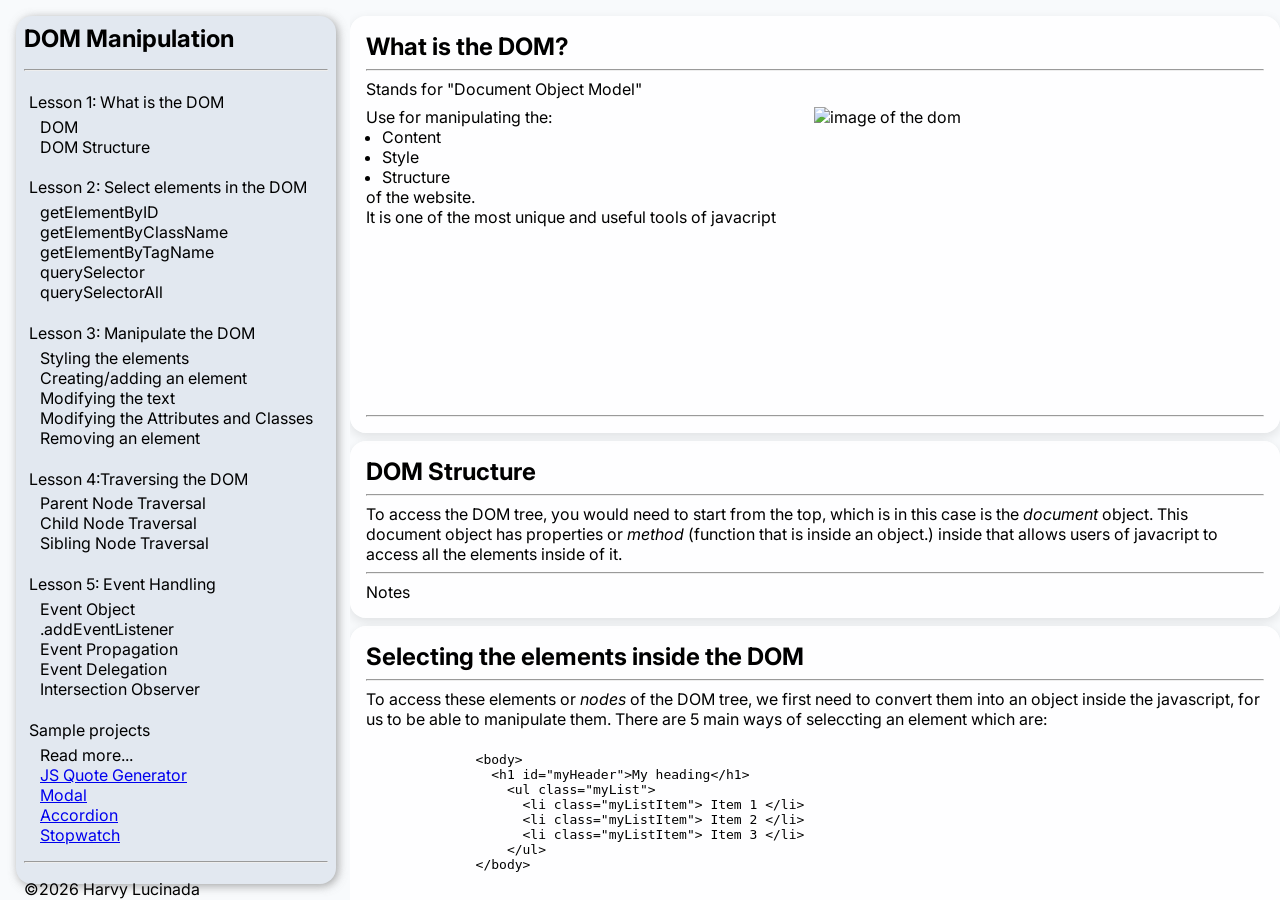
==== index.html @ b40b4c46 "Add initial files for my first live website Added: DOM-manipulation website Accordion Modal Quot" ====
<!doctype html>
<html lang="en">
  <head>
    <meta charset="UTF-8" />
    <meta name="viewport" content="width=device-width, initial-scale=1.0" />
    <title>DOM Manipulation</title>
    <link rel="stylesheet" href="/style.css" />
    <link
      href="https://fonts.googleapis.com/css?family=Inter:100,200,300,regular,500,600,700,800,900,100italic,200italic,300italic,italic,500italic,600italic,700italic,800italic,900italic"
      rel="stylesheet"
    />
    <link
      href="https://fonts.googleapis.com/css?family=JetBrains+Mono:100,200,300,regular,500,600,700,800,100italic,200italic,300italic,italic,500italic,600italic,700italic,800italic"
      rel="stylesheet"
    />
    <link href="https://cdn.jsdelivr.net/npm/prismjs/themes/prism-tomorrow.css" rel="stylesheet" />
  
  </head>
  <body>
    <script src="script.js" defer></script>
    <script src="https://cdn.jsdelivr.net/npm/prismjs/prism.js" defer></script>
    <nav>
      <header><h1 class="js-h1">DOM Manipulation</h1></header>
      <hr />
      <ol id="lesson-list">
        <li>
          <span id="what-is-a-dom">Lesson 1: What is the DOM</span>
          <ul>
            <li id="dom">DOM</li>
            <li id="dom-structure">DOM Structure</li>
          </ul>
        </li>
        <li >
          <span id="selecting-elements">Lesson 2: Select elements in the DOM</span>
          <ul>
            <li id="byID">getElementByID</li>
            <li id="byClassName">getElementByClassName</li>
            <li id="byTagName">getElementByTagName</li>
            <li id="selector">querySelector</li>
            <li id="selectorAll">querySelectorAll</li>
          </ul>
        </li>
        <li >
          <span id="dom-manipulation">Lesson 3:  Manipulate the DOM</span>
          <ul>
            <li id="styling">Styling the elements</li>
            <li id="creating">Creating/adding an element</li>
            <li id="textModifying">Modifying the text</li>
            <li id="attributeModifying">Modifying the Attributes and Classes</li>
            <li id="removing">Removing an element</li>
          </ul>
        </li>
        <li>
          <span id="dom-traversing">Lesson 4:Traversing the DOM</span>
          <ul>
            <li id="parentTraversal">Parent Node Traversal</li>
            <li id="childTraversal">Child Node Traversal</li>
            <li id="siblingTraversal">Sibling Node Traversal</li>
          </ul>
        </li>
        <li >
          <span id="event-handling">Lesson 5: Event Handling</span>
          <ul id="event-handling-list">
            <li id="event-object">Event Object</li>
            <li id="addEventListener">.addEventListener</li>
            <li id="event-propagation">Event Propagation</li>
            <li id="event-delegation">Event Delegation</li>
           <li id="intersectionObserver">Intersection Observer</li>
          </ul>
        </li>
        <li>
          <span id="sample-projects">Sample projects</span>
          <ul>
            <li id="read-more">Read more...</li>
            <li><a href="./js-quote-generator/index.html"  target="_blank">JS Quote Generator</a></li>
            <li><a href="./modal/index.html"  target="_blank">Modal</a></li>
            <li><a href="./accordion/index.html"  target="_blank">Accordion</a></li>
            <li><a href="./stopwatch/index.html"  target="_blank">Stopwatch</a></li>
          </ul>
        </li>
      </ol>
      <hr />
      <footer>&copy;<span id="js-footer-span"></span> Harvy Lucinada</footer>
    </nav>
    <main>
      <!-- Lesson 1 -->
      <div class="card what-is-a-dom">
        <h2 id="dom">What is the DOM?</h2>
        <hr />
        <p>Stands for "Document Object Model"</p>
        <div id="lesson-one-div">
          <ul>
            <p>Use for manipulating the:</p>
            <li>Content</li>
            <li>Style</li>
            <li>Structure</li>
            <p>of the website.</p>
            <p>It is one of the most unique and useful tools of javacript</p>
          </ul>
          <img
            src="https://miro.medium.com/v2/resize:fit:700/1*GG1eBrCQ7eoVfI8fl-tIxQ.png"
            alt="image of the dom"
          />
        </div>
        <hr />
      </div>
      <div class="card dom-structure">
        <h2>DOM Structure</h2>
        <hr />
        <p>
          To access the DOM tree, you would need to start from the top, which is
          in this case is the <em>document</em> object. This document object has
          properties or <em>method</em> (function that is inside an object.) inside that allows users of javacript to access all the
          elements inside of it.
        </p>
        <hr />
        <p>Notes</p>
      </div>
      <!-- Lesson 2 -->
      <div class="card selecting-elements">
        <h2>Selecting the elements inside the DOM</h2>
        <hr />
        <p>
          To access these elements or <em>nodes</em> of the DOM tree, we first
          need to convert them into an object inside the javascript, for us to
          be able to manipulate them. There are 5 main ways of seleccting an
          element which are:
        </p>
        <div id="code-block">
          <div class="code-block-one">
            <pre>
              <code class="language-javascript">
              &lt;body&gt;
                &lt;h1 id="myHeader"&gt;My heading&lt;/h1&gt;
                  &lt;ul class="myList"&gt;              
                    &lt;li class="myListItem"&gt; Item 1 &lt;/li&gt;
                    &lt;li class="myListItem"&gt; Item 2 &lt;/li&gt;
                    &lt;li class="myListItem"&gt; Item 3 &lt;/li&gt;
                  &lt;/ul&gt;
              &lt;/body&gt;
              </code>
            </pre>
          </div>
          <div class="code-block-two"></div>
        </div>
        <hr />
       
      </div>
      <!-- getElementById -->
      <div class="card byID">
        <p>GetElementByID()</p>
        <p>
          - This method uses the unique <em>Id</em> of an element in order to
          select. The way we use it is by declaring a variable and assigning
          the element into it so that we can manipulate it later. We first
          start with the <em>document</em> object then we traverse to the
          specific widget we want to get.
        </p>
        <pre>
          <code class="language-javascript">
            const elementWithAnId = document.getElementById('myHeader');
          </code>
        </pre>
        <hr />
        
      </div>
      <!-- getElementByClassName -->
       <div class="card byClassName">
        <p>GetElementByClassName()</p>
        <p>
          - This method uses the <em>class</em> of an element in order to
          select. The way we use it is similar to how we use the
          <em>.getElementById()</em>. The only difference is that since this
          class is not unique compared to an Id, when we use this, this can
          return an array of elements containing that class. It is sorted by
          the order they appear in the HTML file.
        </p>
        <pre>
          <code class="language-javascript">
            const elementWithAClass = document.getElementByClassName('myList');
            const listItems = document.getElementByClassName('myListItem')

            //if you console log both:
            console.log(elementWithAClass); //Will return the HTML
            console.log(listItems); //Will return an array of html element.

          </code
          >
        </pre>
       </div>
      <!-- getElementByTagName -->
      <div class="card byTagName">
          <p>GetElementByTagName()</p>
          <p>
          - This method uses the <em>Tag</em> itself of an element in order to
          select. The way we use it is similar to how we use the
          <em>.getElementClassName()</em> and can also return an array-like
          list of tags selected by it sorted in the order they appear on the
          HTML
        </p>
        <pre>
          <code class="language-javascript">
            const elementWithH1Tag = document.getElementByTagName('h1');
            const elementWithULTag = document.getElementByTagName('ul');
            const elementWithLITag = document.getElementByTagName('li');
          </code
          >
        </pre>
        <hr />
      </div>       
      <!--querySelector -->
      <div class="card selector">
          <p>querySelector()</p>
        <p>
          This method lets you grab an element using the same way you target
          things in CSS.
        </p>

        <ul>
          <li># → for id</li>
          <li>. → for class</li>
          <li>tag name → for elements like li, div, etc.</li>
        </ul>

        <p>
          ⚠️ <strong>Important:</strong> It only returns
          <strong>one element</strong> — the first match it finds.
        </p>

        <p>
          👉 Example: If you select li, it will only get the first list item
          (<em>Item 1</em>), not all of them.
        </p>
        <!-- <p>
          - This method uses the <em>any</em> of the Id, className or Tag of
          an element in order to select. To distiguish what we are getting, we
          would use method of how we target an element in CSS. If it is an id,
          we would use the <em>#</em> symbol. The class would use the
          <em>.</em> and the tag would just use the tag itself. This is only
          return a single element that appears first in the the html file. An
          example would be the 'li' tag. The will only return the li element
          'Item 1'.
        </p> -->
        <pre>
          <code class="language-javascript">
            const firstLI = document.querySelector('li');
            const firstMyListItem = document.querySelector('.myListItem');
            const myh1 = document.querySelector('#myheader');
            
          </code
          >
        </pre>
      </div>
      <!-- querySelectorAll -->
      <div class="card selectorAll">
        <p>querySelectorAll()</p>
        <p>
          - This method is the same as <em>.querySelector</em> but selects all
          of the element it matches. This returns an array-like list.
        </p>
        <pre>
          <code class="language-javascript">
            const allLI = document.querySelectorAll('li');
          </code
          >
        </pre>
        <hr />
        <strong>NOTES:</strong>
        <ul>
          <li>I would suggest <em>querySelectorAll</em> or <em>querySelector</em> as this can target any element. The main flaw is that other browsers might not be able to support it. But as of writing, it is now 2026, so I guess most modern browsers can use it.
          </li>
          <li>Use the other 3 as older browsers can support it.</li>
        </ul>
      </div>
      <!-- Lesson 3 -->
      <div class="card dom-manipulation">
        <h2> Lesson 3: DOM Manipulation</h2>
        <hr />
        <div id="lesson-one-div">
          <ul>
            <p>After selecting the element, we can manipulate the content element or even the element itself. We can change the:</p>
            <li>Content</li>
            <li>Style</li>
            <li>Structure</li>
            <p>of the element itself..</p>
          </ul>
        </div>
        <hr />
      </div>
      <!-- Styling an element -->
      <div class="card styling">
        <h2 class="js-h2">Styling the element</h2>
        <hr />
        <p>
          One way to manipulate the DOM is to style its element. We need to get the element itself using the any of the 5 main methods of selecting the element and assigning it to a variable. We will be using the same sample html to be consistent.
        </p>

        <div id="code-block">
          <div class="code-block-one">
            <pre>
              <code class="language-javascript">
              &lt;body&gt;
                &lt;h1 id="myHeader"&gt;My heading&lt;/h1&gt;
                  &lt;ul class="myList"&gt;              
                    &lt;li class="myListItem"&gt; Item 1 &lt;/li&gt;
                    &lt;li class="myListItem"&gt; Item 2 &lt;/li&gt;
                    &lt;li class="myListItem"&gt; Item 3 &lt;/li&gt;
                  &lt;/ul&gt;
              &lt;/body&gt;
              </code>
            </pre>
          </div>

          <div><hr><p>
            After selecting the element, we will apply the <em>style</em> property (method) and use <strong>any</strong> css property. You can find the list <a href="https://www.w3schools.com/jsref/dom_obj_style.asp">here.</a> Take note that if it consist of two words, we will use <em>camel case</em> instead <em>kebab case</em> which is what we usually use in CSS.
          </p>
             <div class="code-block-one">
                <pre>
                  <code class="language-javascript">
                    const myHeader = document.querySelector('#myHeader');

                    myHeader.style.color = 'red'; //The text color will turn to red.
                    myHeader.style.fontSize = '2rem' //The text size will change its size into 32px. Default size of 1rem is 16px.
                  </code>
                </pre>
              </div>
          </div>

          <hr />
          <p><Strong>NOTES:</Strong>
            Please take note of what method you are using to style an element. In this case, we are using what is called an <em>inline-styling</em>, which can usually style one element only. Let's say we target all the 'li' elements.
          </p>
         <div class="code-block-one">
                <pre>
                  <code class="language-javascript">
                    const firstLI = document.querySelector('li');

                    firstLI.style.color = 'red'; //Only the first LI will have a styling of red.

                    //Even if you use the .querySelectorAll,

                    const allLI = document.querySelectorAll('li');

                    allLI.style.color = 'red'; //This will only throw a TypeError since we are styling an array, not a string.
                  </code>
                </pre>
          </div>
          <hr>
          <p>To style all the <em>li</em> elements, we need to iterate/loop all of the li that is returned in an array form when we use <em>querySelectorAll</em>.</p>
           <div class="code-block-one">
                <pre>
                  <code class="language-javascript">
                    const allLI = document.querySelectorALL('li');

                    allLI.forEach(element => {
                      element.style.color = 'red';
                    }); //This will make sure that all the li element text color will change into red.
                  </code>
                </pre>
          </div>
        </div>
      </div>
      <!-- Creating an element -->
      <div class="card creating">
        <h2>Creating an element</h2>
        <hr />
        <p>
          Creating an element is also one of the way we can manipulate the DOM. One use of creating an element is when we are creating a todo app. 

          Here are the ways to create an element. You can also read more <a href="https://www.w3schools.com/jsref/met_document_createelement.asp">here</a>.

          For now let us declare all the elements we need.
        </p>
         <div class="code-block">
            <pre>
              <code class="language-javascript">
              &lt;body&gt;
                &lt;h1 id="myHeader"&gt;My heading&lt;/h1&gt;
                  &lt;ul class="myList"&gt;              
                    &lt;li class="myListItem"&gt; Item 1 &lt;/li&gt;
                    &lt;li class="myListItem"&gt; Item 2 &lt;/li&gt;
                    &lt;li class="myListItem"&gt; Item 3 &lt;/li&gt;
                  &lt;/ul&gt;
                  &lt;script&gt;
                    const ul = document.querySelector('myList');
                    const li = document.createElement('li');

                    ul.append(li);
                  &lt;/script&gt;
              &lt;/body&gt;

              </code>
            </pre>
          </div>
          <p>
            <strong>Explanation</strong>
            <ul>
              <li><em>.createElement()</em>: We use this method to create the <em>li</em> element.</li>
              <li><em>.append()</em>: We use this method to tell javascript that we want to attached the created <em>li</em> element to the <em>ul</em> element, which will make the <em>ul</em> element its parent.</li>
            </ul>
           
          </p>


        <hr />
        <p>Notes</p>
      </div>
       <!-- Modifying the text -->
      <div class="card textModifying">
        <h2>Modifying the text</h2>
        <hr />
        <p>
          We can change the text, image or video of an element. There are three ways to do this:
        </p>
         <ul>
            <li>.innerText: returns the text content of the element and all descendants, with spacing and CSS hidden text, but without tags.</li>
            <li>.textContent: returns just the text content of the element and all its children, without CSS hidden text spacing and tags, except &lt;script&gt; and &lt;style&gt; elements.</li>
            <li>.innerHTML: returns the text content of the element, including all spacing and inner HTML tags.</li>
          </ul>
         <div class="code-block">
            <pre>
              <code class="language-javascript">
              &lt;body&gt;
                &lt;h1 id="myHeader"&gt;My heading&lt;/h1&gt;
                  &lt;ul class="myList"&gt;              
                    &lt;li class="myListItem"&gt; Item &lt;p&gt;1&lt;/p&gt; &lt;/li&gt;
                    &lt;li class="myListItem"&gt; Item 2 &lt;/li&gt;
                    &lt;li class="myListItem"&gt; Item 3 &lt;/li&gt;
                  &lt;/ul&gt;
                  &lt;script&gt;
                    const firstMyListItem = document.querySelector('myListItem');

                    console.log(firstMyListItem.innerText);//returns: Item 1
                    console.log(firstMyListItem.textContent);//returns: Item 1, the "1" wrapping to the next line
                    console.log(firstMyListItem).innerHTML;//returns: Item &lt;p&gt;1&lt;/p&gt;

                    firstMyListItem.innerText = 'Item 4'; // Changes the text from Item 1 to Item 4.
                  &lt;/script&gt;
              &lt;/body&gt;
              </code>
            </pre>
          </div>
          <p>
            <strong>Explanation</strong>
            <ul>
              <li>We get the first list item in the list from the HTML document and turn it into a JavaScript object by assigning it into the <em>firstMyListItem</em> variable</li>
              <li>We then attached the <em>.innerText</em> to the firstMyListItem variable the assigned the value <em>Item 4</em> to it so the text content changes.</li>
            </ul>
          </p>
        <hr />
        <p><strong>NOTES:</strong> It is usually not advisable to use <em>.innerHTML</em> because of security reasons. That is why most users prefer the other two.</p>
      </div>
      <!-- Modifying the Attributes and Classes -->
      <div class="card attributeModifying">
        <h2>Modifying the Attributes and Classes</h2>
        <hr />
        <p>
          Once we created an element, to apply the styling similar to the other list items, we need to modify its attributes and classes. We can do that using the <em><a href="https://www.w3schools.com/Jsref/met_element_setattribute.asp">.setAttribute</a></em> method. To remove an attribute, we use the <em><a href="https://www.w3schools.com/Jsref/met_element_removeattribute.asp">.removeAttribute</a></em> method.</p>
        <p>
          The <em><a href="https://www.w3schools.com/Jsref/prop_element_classlist.asp">.classList</a></em> is another method to modifying an attribute. We can utilize the <em>.add</em> and <em>.remove</em> method.
        </p>
        <p>To find out if an element has a certain attribute, we can use the <em><a href="https://www.w3schools.com/Jsref/met_node_contains.asp">.contains()</a></em> method. This will return a boolean expression.</p>
         <div class="code-block">
            <pre>
              <code class="language-javascript">
              &lt;body&gt;
                &lt;h1 id="myHeader"&gt;My heading&lt;/h1&gt;
                  &lt;ul class="myList"&gt;              
                    &lt;li class="myListItem"&gt; Item &lt;p&gt;1&lt;/p&gt; &lt;/li&gt;
                    &lt;li class="myListItem"&gt; Item 2 &lt;/li&gt;
                    &lt;li class="myListItem"&gt; Item 3 &lt;/li&gt;
                  &lt;/ul&gt;
                  &lt;script&gt;
                    const fourthMyListItem = document.createElement('li');
                    const fifthMyListItem = document.createElement('li');

                    fourthMyListItem.innerText = 'Item 4'; // Assigns the text content to Item 4.
                    fourthMyListItem.setAttribute('class', 'myListItem');

                    fifthMyListItem.innerText = 'Item 5'; // Assigns the text content to Item 5.
                    fifthMyListItem.classList.add('myListItem');
                    fifthMyListItem.classList.contains('myListItem');//returns'true' to the console.
                  &lt;/script&gt;
              &lt;/body&gt;
              </code>
            </pre>
          </div>
          <p>
            <strong>Explanation</strong>
            <ol>
              <li>We declare an variable and assigned the li element to it.</li>
              <li>We assigned the text <em>Item 4</em> to the fourth li element</li>
              <li>To ensure that the styling applies to the fourth li, we add the class attribute <em>myListItem</em>.</li>
            
            </ol>
          </p>
        <hr />
        <p><strong>NOTES:</strong> We can also use the <em><a href="https://www.w3schools.com/Jsref/met_element_getattribute.asp">.getAttribute</a></em> method to get the attribute of an element.</p>
      </div>
      <!-- Removing an element -->
      <div class="card removing">
        <h2>Removing an element</h2>
        <hr />
        <p>
         To remove an element, we simply use the <em><a href="https://www.w3schools.com/Jsref/met_element_remove.asp">.remove()</a></em> element.
        </p>
      
        <div class="code-block">
            <pre>
              <code class="language-javascript">
              &lt;body&gt;
                &lt;h1 id="myHeader"&gt;My heading&lt;/h1&gt;
                  &lt;ul class="myList"&gt;              
                    &lt;li class="myListItem"&gt; Item 1 &lt;/li&gt;
                    &lt;li class="myListItem"&gt; Item 2 &lt;/li&gt;
                    &lt;li class="myListItem"&gt; Item 3 &lt;/li&gt;
                  &lt;/ul&gt;
                  &lt;script&gt;
                    const ul = document.querySelector('myList');
                    const li = document.createElement('li');

                    ul.append(li);
                    li.remove();//removes the created li element.
                  &lt;/script&gt;
              &lt;/body&gt;

              </code>
            </pre>
        <hr />
        <p>Notes</p>
        </div>
      </div>
      <!-- Lesson 4 -->
      <div class="card dom-traversing">
        <h2>Lesson 4: Traversing the DOM</h2>
        <hr />
        <p>
         Let's take a look at the DOM Tree below. The <strong>Document</strong> element is the root element. To traverse the DOM, we can use the relationship between elements to navigate easily. The relationship can be parent-child relationship or sibling relationship. There are other relationship which you can find in google(Yeah, search for it yourself).
        </p>
        <p>Elements that are above another element is a <em>parent</em> of that element. Alternatively, an element that is directly below an element is its <em>child</em>.
        </p>
        <ul>
          <li>Document object is the parent of the &lt;HTML&gt; element.</li>
          <li>&lt;HTML&gt; element is the parent of the &lt;head&gt; and &lt;body&gt; tag.</li>
          <li>&lt;p&gt; and  &lt;h1&gt; tag are all the child of the &lt;body&gt; element, which can also be called its parent</li>
        </ul>
         <p>Elements that are on the same level of an element is a <em>sibling</em> of that element. 
          </p>
        <ul>
          <li>&lt;head&gt; and &lt;body&gt; element are siblings.</li>
          <li>&lt;p&gt; and &lt;h1&gt; element are also siblings.</li>
        </ul>
        <img src="/src/dom-tree.png" alt="DOM Tree image" style="width: 50%; height: 75%; margin: 0 auto;">
        <hr>
        <p>Using our example, let's establish the parent-child relationship and sibling relationship. I added a title to the list to expand our example.</p>
        <div class="code-block">
            <pre>
              <code class="language-javascript">
              &lt;body&gt;
                &lt;h1 id="myHeader"&gt;My heading&lt;/h1&gt;
                  &lt;p&gt; Item List &lt;/p&gt;
                  &lt;ul class="myList"&gt;              
                    &lt;li class="myListItem"&gt; Item 1 &lt;/li&gt;
                    &lt;li class="myListItem"&gt; Item 2 &lt;/li&gt;
                    &lt;li class="myListItem"&gt; Item 3 &lt;/li&gt;
                  &lt;/ul&gt;
              &lt;/body&gt;
              </code>
            </pre>
          </div>  
          <hr />
          <p>Relationship</p>
          <ol>
              <li>Parent-Child elements</li>
              <ul>
                <li>&lt;h1&gt; and &lt;p&gt;</li>
                <li>&lt;h1&gt; and &lt;ul&gt;</li>
                <li>&lt;ul&gt; and all &lt;li&gt;</li>
              </ul>
              <li>Sibling elememts</li>
                <ul>
                  <li>&lt;p&gt; and &lt;ul&gt;</li>
                  <li>all &lt;li&gt;</li>
                </ul>
          </ol>
        <hr />
        <p><strong>NOTES:</strong></p>
        <p>Question: Is the &lt;title&gt; element under the &lt;head&gt; tag and the &lt;p&gt; or &lt;h1&gt; element under the &lt;body&gt; tag <em>siblings?</em></p>
        <div class="lesson-four-question">
          <button id="toggle-fourth-answer">Show Answer</button>
          <p id="question-four-answer" class="hidden">The answer is <strong>No</strong>. Just like in real life, you both need to have the same parent to be silbings. Same thing applies on these elements, they are not sibling, but they are definitely a <em>descendant</em> of the &lt;html&gt; tag.</p>
        </div>
      </div>
      <!-- Parent node traversal -->
      <div class="card parentTraversal">
        <h2>Parent Node Traversal</h2>
        <hr />
        <p>
         We will start at the &lt;ul&gt; tag, we will then go up to its parent using these two methods: <em><a href="https://www.w3schools.com/jsref/prop_node_parentnode.asp">.parentNode</a></em> and <em><a href="https://www.w3schools.com/jsref/prop_node_parentelement.asp">.parentElement</a></em>. We will use this to go <strong>up</strong> the document.
        </p>
        <div class="code-block">
          <pre>
            <code class="language-javascript">
            &lt;body&gt;
              &lt;h1 id="myHeader"&gt;My heading&lt;/h1&gt;
                &lt;p&gt; Item List &lt;/p&gt;
                &lt;ul class="myList"&gt;              
                  &lt;li class="myListItem"&gt; Item 1 &lt;/li&gt;
                  &lt;li class="myListItem"&gt; Item 2 &lt;/li&gt;
                  &lt;li class="myListItem"&gt; Item 3 &lt;/li&gt;
                &lt;/ul&gt;
                &lt;script&gt;
                  const myUl = document.querySelector('.myList');

                  console.log(myUl.parentNode); 
                  console.log(myUl.parentElement);
                  //Both will log the h1 element.

                  console.log(myUl.parentNode.parentNode); 
                  console.log(myUl.parentElement.parentElement);
                  //Both will log the body element.
                &lt;/script&gt;
            &lt;/body&gt;

            </code>
          </pre>
        </div>  

        <hr />
        <p><strong>NOTES:</strong><br> Whats the difference between the two?</p>
        <ul>
          <li><em>parentNode</em>: this is a <strong>readonly</strong> property. Meaning you cannot change its content.This will return any node, regardless of type.</li>
          <li><em>parentElement</em>: editable,which can take the <em>innerText</em> property etc., to alter the content, color, size, etc. This will only return an element. Lets say you are at the &lt;html&gt; element, calling a <em>.parentElement</em> will return a <em>null</em> on the console. The <em>.parentNode</em> will return the <em>document</em> node itself.</li>
        </ul>
        <p>Additionally, you can <em>stack</em> these two methods to get to the grandparent element.</p>
        <p>More info <a href="https://youtu.be/5fb2aPlgoys?t=1800">here</a>.</p>
      </div>
       <!-- Child node traversal -->
      <div class="card childTraversal">
        <h2>Child Node Traversal</h2>
        <hr />
        <p>
         To go <strong>down</strong> the document, we will use the child node traversal. We will still use the &lt;ul&gt; tag as a starting point. Similar to parent node traversal, we also have <em><a href="https://www.w3schools.com/Jsref/prop_node_childnodes.asp">.childNode</a></em> and <em><a href="https://www.w3schools.com/Jsref/prop_element_children.asp">.children</a></em> methods. A video explanation could be found <a href="https://youtu.be/5fb2aPlgoys?t=1911">here</a>. Others: <em><a href="https://www.w3schools.com/Jsref/prop_node_firstchild.asp">.firstChild</a></em>, <em><a href="https://www.w3schools.com/Jsref/prop_node_lastchild.asp">.lastChild</a></em>, <em><a href="https://www.w3schools.com/Jsref/prop_element_firstelementchild.asp">.firstElementChild</a></em>, <em><a href="https://www.w3schools.com/Jsref/prop_element_lastelementchild.asp">.lastElementChild</a></em>
        </p>
        <div class="code-block">
          <pre>
            <code class="language-javascript">
            &lt;body&gt;
              &lt;h1 id="myHeader"&gt;My heading&lt;/h1&gt;
                &lt;p&gt; Item List &lt;/p&gt;
                &lt;ul class="myList"&gt;              
                  &lt;li class="myListItem"&gt; Item 1 &lt;/li&gt;
                  &lt;li class="myListItem"&gt; Item 2 &lt;/li&gt;
                  &lt;li class="myListItem"&gt; Item 3 &lt;/li&gt;
                &lt;/ul&gt;
                &lt;script&gt;
                  const myUl = document.querySelector('.myList');

                  console.log(myUl.childNode); 
                  //Will log an array of nodes(element nodes, comment nodes, text nodes).
                  myUl.childNode[1].style.color = 'blue';
                  //this will make the target element's text turn into blue.

                  console.log(myUl.firstElementChild); 
                  console.log(myUl.lastElementChild).
                  //Will log the first element and last element respectively.
                &lt;/script&gt;
            &lt;/body&gt;

            </code>
          </pre>
        </div>
        <p><strong>Remember</strong> since the <em>.childNode</em> method returns an array, if we want to style an element, we need to access that element the same way we access a normal array.</p>  

        <hr />
        <p><strong>NOTES:</strong><br>HTML Nodes vs Elements</p>
        <ul>
          <ul><h3>childNodes vs children</h3>
            <li><strong>childNodes</strong>: returns child <strong>nodes</strong> (element nodes, text nodes, and comment nodes).</li>
            <li><strong>children</strong>: returns child elements (not text and comment nodes).</li>
          </ul>
          <ul><h3>firstChild vs firstElementChild</h3>
             <li><strong>firstChild</strong>: returns the first child <strong>nodes</strong> (an element node, a text node or a comment node). Whitespace between elements are also text nodes.</li>
            <li><strong>firstElementChild</strong>: returns the first child elements (not text and comment nodes).</li>
          </ul>
          <ul><h3>lastChild vs lastElementChild</h3>
             <li><strong>lastChild</strong>: returns the last child <strong>nodes</strong> (an element node, a text node or a comment node). Whitespace between elements are also text nodes.</li>
            <li><strong>lastElementChild</strong>: returns the last child elements (not text and comment nodes).</li>
          </ul>
        </ul>
      </div>
       <!-- Sibling node traversal -->
      <div class="card siblingTraversal">
        <h2>Sibling Node Traversal</h2>
        <hr />
        <p>
          An element will become a sibling of another element if they are on the <em>same</em> level under the <strong>same parent</strong>. Additionally, it is not limited to to elements, comment nodes and other nodes can become a sibling of an element as long as the condition is met.
        </p>
        <p>Methods to traverse the DOM between siblings:</p>
        <ul>
          <li><em><a href="https://www.w3schools.com/jsref/prop_node_previoussibling.asp">.previousSibling</a></em>: returns the prevous node on the same tree level in the form of a <em>node object</em> that is <em>read-only</em>.</li>
          <li><em><a href="https://www.w3schools.com/jsref/prop_node_nextsibling.asp">.nextSibling</a></em>: returns the next node on the same tree level. It returns a node object and is read-only.</li>
          <li><em><a href="https://www.w3schools.com/jsref/prop_element_previouselementsibling.asp">.previousElementSibling</a></em>: returns the previous element in the same tree level and is <em>read-only</em>.</li>
          <li><em><a href="https://www.w3schools.com/jsref/prop_element_nextelementsibling.asp">.nextElementSibling</a></em>: returns the next element in the same tree level.It is a read-only property.</li>
        </ul>
        <p></p>

        <hr />
        <p><strong>NOTES:</strong></p>
        <p>It is prefered to use the <em>.previousElementSibling</em> and <em>.nextElementSibling</em> because it only returns the element unlike the <em>previousSibling</em> and  <em>nextSibling</em> which return the other nodes(text, comment, element) as a node object.</p>
      </div>
      <!-- Lesson 5 -->
      <div class="card event-handling">
        <h2>Lesson 5: Event Handling</h2>
        <hr />
        <p>
          Now that we know how to select elements, modify them, how to traverse them, the next lesson would be <em>event listeners</em>. This is one of the most frequently use function of JavaScript in web design. A detailed explanation could be fount <em><a href="https://www.w3schools.com/js/js_events.asp">here</a></em>.
        </p>
        <p>We would be using a different code to show each event. These codes are the codes on the buttons below. I will not be including the CSS styling and only focus on the functionality of the buttons and events. This will serve as an example.</p>
         <div class="code-block">
          <pre>
            <code class="language-javascript">
            &lt;div class='set-btn-one'&gt;
              &lt;div class='group-one show-alert'&gt;
                &lt;label for='text-to-display'&gt; Show Alert
                &lt;/label&gt;
                &lt;input type='text' name='text-to-display' placeholder='Type message'&gt;
                &lt;button&gt;Click me&lt;/button&gt;
              &lt;/div&gt;

              &lt;div class='group-one show-confirmation'&gt;
                &lt;label for='text-to-display'&gt; Show Confirmation
                &lt;/label&gt;
                &lt;input type='text' name='text-to-display' read-only&gt;
                &lt;button&gt;Click me&lt;/button&gt;
              &lt;/div&gt;

              &lt;div class='group-one show-propmt'&gt;
                &lt;label for='text-to-display'&gt; Show Prompt
                &lt;/label&gt;
                &lt;input type='text' name='text-to-display' read-only&gt;
                &lt;button&gt;Click me&lt;/button&gt;
              &lt;/div&gt;
            
              &lt;script&gt;
                const showAlert = document.querySelector(".show-alert-btn");
                const showConfirm = document.querySelector(".show-confirm-btn");
                const showPrompt = document.querySelector(".show-prompt-btn");

                const inputAlert = document.querySelector(".alert-input");
                const inputConfirm = document.querySelector(".confirm-input");
                const inputPrompt = document.querySelector(".prompt-input");

                // showAlert
                showAlert.addEventListener("click", (e) => {
                  e.preventDefault();
                  inputAlert.value === ""
                    ? alert(`The user is quiet`)
                    : alert(`The user says ${inputAlert.value}`);
                  inputAlert.value = '';
                });
                // showConfirm
                showConfirm.addEventListener("click", (e) => {
                  e.preventDefault();
                  const answer = confirm("Do you understand the lesson so far?");
                  if (answer) {
                    inputConfirm.value = "Nice 😎";
                    setTimeout(() => {
                      inputConfirm.value = "";
                    }, 3000);
                  } else {
                    inputConfirm.value = "Hmm... we'll fix that 😏";
                  }
                });
                //showPrompt
                showPrompt.addEventListener("click", (e) => {
                  e.preventDefault();
                  const answer = prompt(`Do you have something to say?`).trim();
                  answer === ""
                    ? (inputPrompt.value = `The user says nothing.`)
                    : (inputPrompt.value = `${answer}`);
                  setTimeout(() => {
                    inputPrompt.value = "";
                  }, 3000);
                });
                
              &lt;/script&gt;
            </code>
          </pre>
        </div> 
        
        <div class="set-btn-one">
          <div class="group-one show-alert">
            <label for="text-to-display">Show Alert</label>
            <input class="alert-input" type="text" name="text-to-display" placeholder="Type message">
            <button class="show-alert-btn">Click me</button>
          </div>
          <div class="group-one show-confirm">
            <label for="text-to-display">Show Confirmation</label>
            <input class="confirm-input" type="text" name="text-to-display" readonly>
            <button class="show-confirm-btn">Click me</button>
          </div>
          <div class="group-one show-propmt">
            <label for="text-to-display">Show Propmt</label>
            <textarea name="text-to-display" class="prompt-input" readonly></textarea>                
            <button class="show-prompt-btn">Click me</button>
          </div>
        </div>
        <hr />
        <p>Notes</p>
      </div>
      <!-- event object -->
      <div class="card event-object">
        <h2>Event object</h2>
        <hr />
        <p>
        The <em>Event Object (e)</em> is automatically created whenever an event occurs
        (e.g., click, hover, keypress). It contains useful information about the event
        and allows us to interact with the DOM based on what happened.
        </p>

        <p><strong>Common Properties:</strong></p>
        <ul>
          <li><code>e.target</code> – the actual element that triggered the event</li>
          <li><code>e.currentTarget</code> – the element where the event listener is attached</li>
          <li><code>e.type</code> – the type of event (click, keydown, etc.)</li>
          <li><code>e.timeStamp</code> – the time (in ms) when the event occurred</li>
        </ul>

        <p><strong>Mouse Event Properties:</strong></p>
        <ul>
          <li><code>e.clientX</code> – X position of the mouse (viewport)</li>
          <li><code>e.clientY</code> – Y position of the mouse (viewport)</li>
          <li><code>e.pageX</code> – X position relative to the whole page</li>
          <li><code>e.pageY</code> – Y position relative to the whole page</li>
        </ul>

        <p><strong>Keyboard Event Properties:</strong></p>
        <ul>
          <li><code>e.key</code> – the key pressed (e.g., "a", "Enter")</li>
          <li><code>e.code</code> – physical key on the keyboard (e.g., "KeyA")</li>
          <li><code>e.ctrlKey</code> – true if Ctrl is pressed</li>
          <li><code>e.shiftKey</code> – true if Shift is pressed</li>
          <li><code>e.altKey</code> – true if Alt is pressed</li>
        </ul>

        <p><strong>Useful Methods:</strong></p>
        <ul>
          <li><code>e.preventDefault()</code> – stops default behavior (e.g., form submit, link navigation)</li>
          <li><code>e.stopPropagation()</code> – stops the event from bubbling up</li>
        </ul>

        <p>
        The event object is passed as a parameter to event handler functions.
        </p>
        <p>
        To learn more about the event object, click 
        <em><a href="https://www.w3schools.com/jsref/obj_event.asp">here</a></em>.
        </p>
        
        
      </div>
      <!-- .addEventListener -->
      <div class="card addEventListener">
        <h2>.addEventListener</h2>
        <hr />
        <p>
          This methods attaches an event handler to the specified element. Click <em><a href="https://www.w3schools.com/js/js_htmldom_eventlistener.asp">here</a></em> for more information.
        </p>
        <p>These method can take 3 parameters, the event(click, mouseover etc), function, and event propagation(true[capturing] and false(bubling), false is the default value.)The syntax is <em>element.addEventListener('[event]', [function], false);</em></p>
        <hr />
        <h2><a href="#">Click event</a></h2>
        <div class="code-block">
          <pre>
            <code class="language-javascript">
              &lt;div class='click-event'&gt;
                &lt;p&gt;Click the button to change to a random color.&lt;/p&gt;
                &lt;button class='clickEvent-btn'&gt;&lt;/button&gt;
              &lt;/div&gt;
              &lt;script&gt;
                const clickEventBtn = document.querySelector(".clickEvent-btn");

                function changeButtonColor() {
                  const set1 = Math.floor(Math.random() * 255);
                  const set2 = Math.floor(Math.random() * 255);
                  const set3 = Math.floor(Math.random() * 255);

                  const color = `rgb(${set1},${set2},${set3})`;
                  console.log(color);

                  clickEventBtn.style.backgroundColor = color;
                };
                clickEventBtn.addEventListener("click", changeButtonColor);
              &lt;/script&gt;
            </code>
          </pre>
        </div> 
        <hr/>
        <div class="click-event">
          <p>Click the button to change to a random color.</p>
          <button class="clickEvent-btn">Watch me change</button>
        </div>
        <hr>

        <h2><a href="https://www.w3schools.com/js/js_events_mouse.asp">Mouse over event</a></h2>
        <div class="code-block">
          <pre>
            <code class="language-javascript">
             &lt;div class="hover-event"&gt;
                &lt;p&gt;Hover on the button to change the text.&lt;/p&gt;
                &lt;input type="text" placeholder="Add additional message" class="add-message"&gt;
                &lt;button class="js-add-message"&gt;Add&lt;/button&gt;&lt;br&gt;
                &lt;button class="hoverEvent-btn"&gt;Watch me change&lt;/button&gt;
              &lt;/div&gt;
              &lt;script&gt;
                const hoverEventBtn = document.querySelector(".hoverEvent-btn");
                const addMessageField = document.querySelector(".add-message");
                const addMessageBtn = document.querySelector(".js-add-message");

                const message = [
                  "Hi!",
                  "Good Morning!",
                  "おはようございます!",
                  " がんばれ!",
                  "Take a break!",
                ];

                function addMessage() {
                  const newMessage = addMessageField.value;
                  if (newMessage) {
                    message.push(newMessage);
                    addMessageField.value = "";
                  }
                }

                addMessageBtn.addEventListener("click", addMessage);

                function changeButtonMessage() {
                  const set1 = Math.floor(Math.random() * message.length);
                  console.log(set1);

                  hoverEventBtn.textContent = message[set1];
                }

                hoverEventBtn.addEventListener("mouseover", changeButtonMessage);

                hoverEventBtn.addEventListener("click", changeButtonMessage);
              &lt;/script&gt;
            </code>
          </pre>
        </div> 
        <hr/>
        <div class="hover-event">
          <p>Hover on the button to change the text.</p>
          <input type="text" placeholder="Add additional message" class="add-message">
          <button class="js-add-message">Add</button><br>
          <button class="hoverEvent-btn">Watch me change</button>
        </div>
        <hr>
        <p>Notes</p>
      </div>
       <!-- event propagation -->
      <div class="card event-propagation">
        <h2>Event Propagation</h2>
        <hr />
        <p>
          <strong>Event Propagation</strong> refers to how an event travels through the document object model or DOM tree.
        </p>
        <p>A similar comparison is electricity traveling to a wire until it reaches it destination. A DOM tree consist of nodes, so the event travels every node until it reach the target element which is then it is forcibly stopped. It has 3 phases:</p>
        <ol>
          <li>Event Capturing</li>
          <li>Target</li>
          <li>Event Bubling</li>
        </ol>
        <p>This phase starts from the <em>Event Capturing</em>, which starts from root(document) and travels all the way to the <em>target</em>. When it reaches the <em>target</em>, it starts the <em>Event bubbling</em> phase, which begins from the target, all the way back to the root.</p>
        <p><a href="https://youtu.be/5fb2aPlgoys?t=3014" target="_blank">Source</a></p>
        <hr>
        <p><Strong>Notes:</Strong></p>
        <p>A third parameter that we can use so the an event listener will only activate once or for only a specific number of action.</p>
        <p><em>element.addEventListener('click', ()=?{}, {once: true})</em></p>
        <p>Now this button will only work once whe clicked.</p>
        <hr>
        <p><em><a href="https://www.w3schools.com/jsref/event_preventdefault.asp" target="_blank">.preventDefault</a></em></p><p>The function of this method is to stop the default action of an element. In this case, when you clicked a link with an anchor tag(&lt;a&gt;), its default function is to refresh the page. So to prevent that, we use the <em>.preventDefault</em></p> method.
      </div>
      <!-- event delegation -->
      <div class="card event-delegation">
        <h2>Event Delegation</h2>
        <hr />
        <p>
          <strong>Event delegation</strong> allows users to append a <strong>SINGLE</strong> event listener to a parent element that adds it to all of its present <strong>AND</strong> future descendants that match a selector.
        </p>
        <p>Look at the example below, we put an event listener to every element. This is fine. But we can simplify this and achieve the same effect with less code. The event only activates when the element is clicked.</p>
        <hr>
        <div class="code-block">
          <pre>
            <code class="language-javascript">
            &lt;body&gt;
              &lt;h1 id="myHeader"&gt;Favorite Food&lt;/h1&gt;
                &lt;p&gt; Today's Menu &lt;/p&gt;
                &lt;ul class="myFave"&gt;              
                  &lt;li id='pasta' class="myListItem"&gt; Pasta&lt;/li&gt;
                  &lt;li id='chicken' class="myListItem"&gt; Chicken &lt;/li&gt;
                  &lt;li id='Fish steak' class="myListItem"&gt; Fish steak &lt;/li&gt;
                &lt;/ul&gt;
                &lt;script&gt;
                  // putting eventListener to all buttons
                  const myList = document.querySelectorAll(".myFave");
                  const fauxConsole = document.getElementById("js-itemLog");//Pseudo-console

                  myList.forEach((btn) => {
                    btn.addEventListener("click", (e) => {
                      const target = e.currentTarget;
                      if (btn === target) {
                        const foodName = btn.innerText;

                        const myPElement = document.createElement("p");
                        myPElement.innerText = `${foodName} was clicked!`;

                        fauxConsole.append(myPElement); 
                      }
                    });
                  });
                &lt;/script&gt;
            &lt;/body&gt;
            </code>
          </pre>
        </div>
      
        <hr>
        <p>Now we will use the event delegation method. The algorithm steps are as follows:</p>
        <ol>
          <li></li>
        </ol>
        <div class="code-block">
          <pre>
            <code class="language-javascript">
            &lt;body&gt;
              &lt;h1 id="myHeader"&gt;Favorite Food&lt;/h1&gt;
                &lt;p&gt; Today's Menu &lt;/p&gt;
                &lt;ul class="myFaveList"&gt;              
                  &lt;li id='pasta' class="myListItem"&gt; Pasta&lt;/li&gt;
                  &lt;li id='chicken' class="myListItem"&gt; Chicken &lt;/li&gt;
                  &lt;li id='Fish steak' class="myListItem"&gt; Fish steak &lt;/li&gt;
                &lt;/ul&gt;
                &lt;script&gt;
                  const fauxConsole = document.getElementById("js-itemLog");
                  document.querySelector(".myFaveList").addEventListener("click", function (e) {
                  const itemName = e.target.innerText;
                  console.log(itemName + " is clicked!");

                  const myPElement = document.createElement("p");
                  myPElement.innerText = `${foodName} was clicked!`;

                  fauxConsole.append(myPElement);
                  });
              
                &lt;/script&gt;
            &lt;/body&gt;
            </code>
          </pre>
        </div>
        <hr>
        <div id="delegation-div">
          <div id="code-area">
            <h3>HTML Sample</h3>
            <hr>
            <h2 id="myHeader">Favorite Food</h2>
              <p> Today's Menu </p>
              <ul class="myFaveList">              
                <li id='pasta' class="myFave"> Pasta</li>
                <li id='chicken' class="myFave"> Chicken </li>
                <li id='fishSteak' class="myFave"> Fish steak </li>
              </ul>
          </div>
          <div id="pesudo-console">
            <h3>Pseudo Console</h3>
            <hr>
            <div>
              <p id="js-itemLog"></p>
            </div>
            
          </div>

          
          
        </div>
        <p><strong>NOTES</strong></p>
          <p>The same as the order objects, we use the <em>Event Object (e)</em> to manipulate the DOM. The event object handles all the event that happens whether it is hover, clicked, keypress etc.</p>
          <p>To find out more about the event object, click <em><a href="https://www.w3schools.com/jsreF/obj_event.asp">here</a></em>.</p>
      </div>
      <!-- scrollIntoView -->
      <div class="card scrollIntoView">
        <h3>Event Delegation in Action</h3>
        <p>The code that actually makes the page scroll on the specific content when you click the topic in the sidebar was actually made using event delegation and the method <em><a href="https://developer.mozilla.org/en-US/docs/Web/API/Element/scrollIntoView">.scrollIntoView</a></em></p>
        <hr>
        <div class="code-block">
          <pre>
            <code class="language-javascript">
                &lt;script&gt;
                  document.querySelector("#lesson-list").addEventListener("click", (e) => {
                  const idName = e.target.getAttribute("id");
                  const mainDivs = document.querySelector("main").children;

                  for (let div of mainDivs) {
                    if (div.classList.contains(idName)) {
                      div.scrollIntoView({
                        behavior: "smooth",
                        block: "start",
                      });
                    }
                  }
                });
                &lt;/script&gt;
            
            </code>
          </pre>
        </div>
        <p>The algorithm is as follows:</p>
          <ol>
            <li>
              Select the parent element that contains all the topics in the sidebar.  
              In this case, it is <em>#lesson-list</em>.
            </li>
            <li>
              Attach a <em>click</em> event listener to this parent element.
            </li>
            <li>
              Pass the event object <code>e</code> into the callback function to access information about the triggered event.
            </li>
            <li>
              Retrieve the <em>id</em> of the element that was clicked using <code>e.target</code>, and store it in the variable <em>idName</em>.
            </li>
            <li>
              Select all child elements inside the <em>main</em> element and store them in <em>mainDivs</em>.  
              These represent the content sections.
            </li>
            <li>
              Loop through <em>mainDivs</em> using a <em>for...of</em> loop.  
              For each element, check if its class matches <em>idName</em>.
            </li>
            <li>
              If a match is found, call <code>scrollIntoView()</code> to smoothly scroll to the corresponding section.
            </li>
          </ol>
      </div>
      <!-- intersectionObserver -->
      <div class="card intersectionObserver">
        <h3>Intersection Observer API</h3>
        <p>What if there is a way to track when an element enters the screen? That way, we can attach animations the moment it does enter the screen and leave outside of the screen. Introducting <em><a href="https://www.geeksforgeeks.org/javascript/introduction-to-intersection-observer/">Intersection Observer API</a></em></p>
        <p>Notice that when you scroll, the <em>cards</em> slides from the left and stays at that position and slides out when it exits the screen. This is made using that API.</p>
        <hr>
        <div class="code-block">
          <pre>
            <code class="language-javascript">
                &lt;script&gt;
                  const cards = document.querySelectorAll(".card");

                  const cardObserver = new IntersectionObserver(
                    function (entries) {
                      entries.forEach((entry) => {
                        entry.target.classList.toggle("show", entry.isIntersecting);
                      });
                    },
                    { threshold: 0.07 },
                  );

                  cards.forEach((card) => {
                    cardObserver.observe(card);
                  });
                &lt;/script&gt;
            </code>
          </pre>
        </div>
        <p>WIP: The algorithm is as follows:</p>
          <ol>
            <li>
              Select the parent element that contains all the topics in the sidebar.  
              In this case, it is <em>#lesson-list</em>.
            </li>
            <li>
              Attach a <em>click</em> event listener to this parent element.
            </li>
            <li>
              Pass the event object <code>e</code> into the callback function to access information about the triggered event.
            </li>
            <li>
              Retrieve the <em>id</em> of the element that was clicked using <code>e.target</code>, and store it in the variable <em>idName</em>.
            </li>
            <li>
              Select all child elements inside the <em>main</em> element and store them in <em>mainDivs</em>.  
              These represent the content sections.
            </li>
            <li>
              Loop through <em>mainDivs</em> using a <em>for...of</em> loop.  
              For each element, check if its class matches <em>idName</em>.
            </li>
            <li>
              If a match is found, call <code>scrollIntoView()</code> to smoothly scroll to the corresponding section.
            </li>
          </ol>
      </div> 
      <!-- sample projects -->
      <div class="sample-projects">
        <h2>Sample Projects</h2>
        <hr>
       
      </div>
      <!-- read more -->
      <div class="read-more">
         <h3>Read more...</h3>
         <hr>
         <p>Remember those websites that if you want to read the full document or article, you should clicke the <em>'read more...'</em> button? Well that is javacript in action.</p>

        <div class="code-block">
          <pre>
            <code class="language-javascript">
               &lt;div class="article-container"&gt;
                  &lt;p&gt;This is an article.&lt;/p&gt;
                  &lt;p&gt; class="js-article"&gt;Lorem ipsum dolor sit amet consectetur adipisicing elit. Minus temporibus reprehenderit inventore earum ab repellat magnam officia voluptas, architecto facilis repellendus similique iste voluptatem explicabo voluptates soluta aspernatur! Temporibus voluptas sapiente, aliquid voluptates aspernatur fugiat beatae quidem odit, delectus quia doloribus quo consectetur et, error natus? Ad necessitatibus itaque cupiditate perferendis! Molestias delectus quidem cum nisi pariatur distinctio, ex labore itaque reiciendis accusantium a placeat quia voluptatem, magni dignissimos perspiciatis? Quibusdam consequatur ullam amet, iure quisquam aliquid quas velit inventore fugiat dolorum necessitatibus officiis tenetur veniam accusantium mollitia labore nihil!&lt;/p&gt;&lt;button&gt; class="js-readMore-btn"&gt;Read more&lt;/button&gt;
                &lt;/div&gt;
                &lt;script&gt;
                  const articleOne = document.querySelector(".js-article");
                  const articleOneBtn = document.querySelector(".js-readMore-btn");

                  articleOneBtn.addEventListener("click", () => {
                    articleOne.classList.toggle(
                    "expandArticle",
                    !articleOne.classList.contains("expandArticle"),
                    );
                    if (articleOne.classList.contains("expandArticle")) {
                    articleOneBtn.innerText = "Read less";
                    } else {
                    articleOneBtn.innerText = "Read more";
                    }
                  });
                &lt;/script&gt;
              </code>
            </pre>
        </div><hr>

        <div class="article-container">
          <p>This is an article.</p>
          <p class="js-article">Lorem ipsum dolor sit amet consectetur adipisicing elit. Minus temporibus reprehenderit inventore earum ab repellat magnam officia voluptas, architecto facilis repellendus similique iste voluptatem explicabo voluptates soluta aspernatur! Temporibus voluptas sapiente, aliquid voluptates aspernatur fugiat beatae quidem odit, delectus quia doloribus quo consectetur et, error natus? Ad necessitatibus itaque cupiditate perferendis! Molestias delectus quidem cum nisi pariatur distinctio, ex labore itaque reiciendis accusantium a placeat quia voluptatem, magni dignissimos perspiciatis? Quibusdam consequatur ullam amet, iure quisquam aliquid quas velit inventore fugiat dolorum necessitatibus officiis tenetur veniam accusantium mollitia labore nihil!</p><button class="js-readMore-btn">Read more</button>
        </div>
      </div>
    </main>
  </body>
</html>
---- style.css ----
* {
  box-sizing: border-box;
  margin: 0;
  padding: 0;
}

/* :root {
  --bg: #0f172a;
  --sidebar: #1e293b;
  --text: #e2e8f0;
  --accent: #38bdf8; 
} */

:root {
  --bg: #f8fafc;
  --sidebar: #e2e8f0;
  --text: #0f172a;
  --accent: #3b82f6;
}
body {
  background-color: var(--bg);
  font-family: Inter, monospace;
  width: 100%;
  min-height: 100vh;
  display: grid;
  grid-template-columns: 350px 1fr;
}

pre {
  border-radius: 2rem;
  padding: 0;
  white-space: pre-wrap;
  word-break: break-word; /* prevents overflow */
  overflow-x: hidden;

  code {
    padding: 0;
    white-space: pre-wrap;
    word-break: break-word;
  }
}

nav {
  display: flex;
  flex-direction: column;
  gap: 1rem;
  width: 320px;
  position: fixed;
  top: 1rem;
  left: 1rem;
  bottom: 1rem;
  background-color: var(--sidebar);
  padding: 0.5rem;
  border-radius: 1rem;
  box-shadow: 2px 2px 10px hsla(0, 0%, 48%, 0.678);

  ol {
    list-style: none;
    display: flex;
    flex-direction: column;
    flex-grow: 1;
    transition: 200ms ease-in-out;
    gap: 1rem;

    ul {
      list-style: none;
    }
  }
}

ol > li {
  font-size: 1rem;

  span {
    display: flex;
    padding: 0.3rem;
    border-radius: 1rem;
    flex: 1;
  }
  span:hover {
    background-color: hsla(0, 0%, 50%, 0.336);
  }
}

ul > li {
  margin-left: 1rem;
}

/* main area */

main {
  /* border: 1px solid black; */
  padding: 1rem 0;
  margin-left: 350px;
  overflow-y: auto;
  height: 100vh;
  display: flex;
  flex-direction: column;
  width: calc(100vw - 350px);

  background-color: var(--bg);
  gap: 0.5rem;
}

.card {
  display: flex;
  position: relative;
  padding: 1rem;
  opacity: 0;
  transform: translateX(-100px);
  flex-direction: column;
  gap: 0.5rem;
  /* ai */
  background-color: hsla(0, 0%, 100%, 0.801); /* pure white for contrast */
  border-radius: 1rem; /* rounded corners */
  box-shadow: 0 4px 12px rgba(0, 0, 0, 0.1); /* subtle shadow */
  transition: all 300ms ease-in-out;
}

.card.show {
  transform: translateX(0);
  opacity: 1;
}

.highlight {
  background-color: red;
}

#lesson-one-div {
  display: flex;

  ul {
    display: flex;
    flex-direction: column;
    margin-right: auto;
  }

  img {
    width: 450px;
    height: 300px;
  }
}

/* code-block */
/* #code-block {
  display: flex;
  gap: 1rem;

  } */
.toggle-fourth-answer {
  transition: 200ms ease-in-out;
}
.lesson-four-question {
  display: flex;
  flex-direction: column;

  button {
    display: inline-block;
    cursor: pointer;
    border-radius: 1rem;
    background-color: rgba(255, 255, 255, 0.6);
    border-color: rgba(0, 0, 0, 0.5);
    padding: 4px;
    transition: 200ms ease-in-out;
  }
  button:hover {
    background-color: rgba(255, 255, 255, 1);
    border-color: rgba(0, 0, 0, 0.7);
  }

  button:active {
    transform: scale(0.95);
  }
}

.hidden {
  display: none;
}

.set-btn-one {
  display: flex;
  padding: 0.7rem;
  gap: 1rem;

  width: fit-content;
  border-radius: 1rem;

  .group-one {
    display: flex;
    flex-direction: column;
    gap: 0.7rem;
    background-color: antiquewhite;
    padding: 10px;
    border-radius: 1rem;

    button {
      border-radius: 1rem;
      border: 1px solid transparent;
      background-color: hsla(0, 0%, 77%, 0.7);
      padding: 6px 6px;
      cursor: pointer;
      transition: 200ms ease-in-out;
    }

    button:hover {
      background-color: hsla(0, 0%, 77%, 0.9);
    }

    input {
      padding: 6px;
    }
  }
}

.clickEvent-btn,
.hoverEvent-btn {
  width: 100px;
  height: 100px;
  border-radius: 25px;
  margin-top: 10px;
  border: none;
  transition: 200ms ease-in-out;
}

.clickEvent-btn:active,
.hoverEvent-btn:active {
  transform: scale(0.95);
}

#delegation-div {
  background-color: lightgrey;
  border-radius: 1rem;
  padding: 1rem;
  display: grid;
  grid-template-columns: 1fr 1fr;
  gap: 10px;

  h3 {
    margin-bottom: 10px;
  }

  #code-area {
    background-color: rgba(0, 0, 0, 0.801);
    color: white;
    padding: 1rem;
    border-radius: 1rem;
  }

  #pesudo-console {
    background-color: antiquewhite;
    padding: 0.5rem;
    border-radius: 1rem;
    overflow-y: scroll;
    height: 200px;
  }
}

.js-article {
  height: 50px;
  overflow-y: hidden;
  padding: 0.5rem;
}

.js-readMore-btn {
  color: rgba(116, 116, 116, 0.945);
  border: none;
  outline: none;
  transition: all 200ms ease-in-out;
  padding-left: 0.5rem;
}
.js-readMore-btn:hover {
  text-decoration: underline;
}

.expandArticle {
  height: fit-content;
}
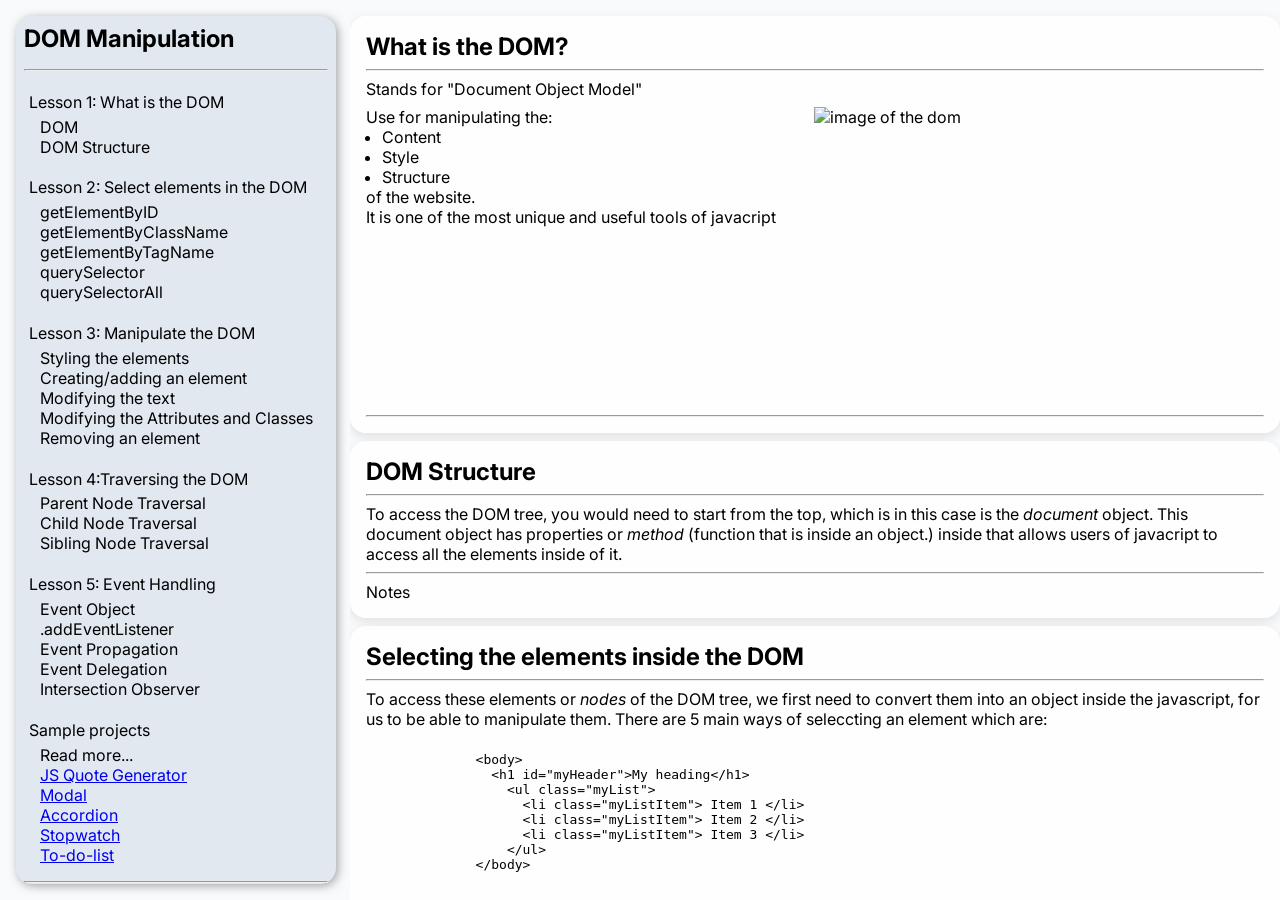
==== commit 489021a6: "To do list added to do list sample project" ====
--- a/index.html
+++ b/index.html
@@ -4,7 +4,7 @@
     <meta charset="UTF-8" />
     <meta name="viewport" content="width=device-width, initial-scale=1.0" />
     <title>DOM Manipulation</title>
-    <link rel="stylesheet" href="/style.css" />
+    <link rel="stylesheet" href="./style.css" />
     <link
       href="https://fonts.googleapis.com/css?family=Inter:100,200,300,regular,500,600,700,800,900,100italic,200italic,300italic,italic,500italic,600italic,700italic,800italic,900italic"
       rel="stylesheet"
@@ -14,11 +14,12 @@
       rel="stylesheet"
     />
     <link href="https://cdn.jsdelivr.net/npm/prismjs/themes/prism-tomorrow.css" rel="stylesheet" />
+    <script src="./script.js" defer></script>
+    <script src="https://cdn.jsdelivr.net/npm/prismjs/prism.js" defer></script>
   
   </head>
   <body>
-    <script src="script.js" defer></script>
-    <script src="https://cdn.jsdelivr.net/npm/prismjs/prism.js" defer></script>
+    
     <nav>
       <header><h1 class="js-h1">DOM Manipulation</h1></header>
       <hr />
@@ -76,6 +77,7 @@
             <li><a href="./modal/index.html"  target="_blank">Modal</a></li>
             <li><a href="./accordion/index.html"  target="_blank">Accordion</a></li>
             <li><a href="./stopwatch/index.html"  target="_blank">Stopwatch</a></li>
+            <li><a href="./to-do-list/index.html"  target="_blank">To-do-list</a></li>
           </ul>
         </li>
       </ol>
--- a/style.css
+++ b/style.css
@@ -3,13 +3,6 @@
   margin: 0;
   padding: 0;
 }
-
-/* :root {
-  --bg: #0f172a;
-  --sidebar: #1e293b;
-  --text: #e2e8f0;
-  --accent: #38bdf8; 
-} */
 
 :root {
   --bg: #f8fafc;
@@ -17,6 +10,7 @@
   --text: #0f172a;
   --accent: #3b82f6;
 }
+
 body {
   background-color: var(--bg);
   font-family: Inter, monospace;
@@ -30,14 +24,14 @@
   border-radius: 2rem;
   padding: 0;
   white-space: pre-wrap;
-  word-break: break-word; /* prevents overflow */
+  word-break: break-word;
   overflow-x: hidden;
-
-  code {
-    padding: 0;
-    white-space: pre-wrap;
-    word-break: break-word;
-  }
+}
+
+pre code {
+  padding: 0;
+  white-space: pre-wrap;
+  word-break: break-word;
 }
 
 nav {
@@ -53,33 +47,34 @@
   padding: 0.5rem;
   border-radius: 1rem;
   box-shadow: 2px 2px 10px hsla(0, 0%, 48%, 0.678);
-
-  ol {
-    list-style: none;
-    display: flex;
-    flex-direction: column;
-    flex-grow: 1;
-    transition: 200ms ease-in-out;
-    gap: 1rem;
-
-    ul {
-      list-style: none;
-    }
-  }
+}
+
+nav ol {
+  list-style: none;
+  display: flex;
+  flex-direction: column;
+  flex-grow: 1;
+  transition: 200ms ease-in-out;
+  gap: 1rem;
+}
+
+nav ol ul {
+  list-style: none;
 }
 
 ol > li {
   font-size: 1rem;
-
-  span {
-    display: flex;
-    padding: 0.3rem;
-    border-radius: 1rem;
-    flex: 1;
-  }
-  span:hover {
-    background-color: hsla(0, 0%, 50%, 0.336);
-  }
+}
+
+ol > li span {
+  display: flex;
+  padding: 0.3rem;
+  border-radius: 1rem;
+  flex: 1;
+}
+
+ol > li span:hover {
+  background-color: hsla(0, 0%, 50%, 0.336);
 }
 
 ul > li {
@@ -87,9 +82,7 @@
 }
 
 /* main area */
-
 main {
-  /* border: 1px solid black; */
   padding: 1rem 0;
   margin-left: 350px;
   overflow-y: auto;
@@ -97,7 +90,6 @@
   display: flex;
   flex-direction: column;
   width: calc(100vw - 350px);
-
   background-color: var(--bg);
   gap: 0.5rem;
 }
@@ -110,10 +102,9 @@
   transform: translateX(-100px);
   flex-direction: column;
   gap: 0.5rem;
-  /* ai */
-  background-color: hsla(0, 0%, 100%, 0.801); /* pure white for contrast */
-  border-radius: 1rem; /* rounded corners */
-  box-shadow: 0 4px 12px rgba(0, 0, 0, 0.1); /* subtle shadow */
+  background-color: hsla(0, 0%, 100%, 0.801);
+  border-radius: 1rem;
+  box-shadow: 0 4px 12px rgba(0, 0, 0, 0.1);
   transition: all 300ms ease-in-out;
 }
 
@@ -128,49 +119,46 @@
 
 #lesson-one-div {
   display: flex;
-
-  ul {
-    display: flex;
-    flex-direction: column;
-    margin-right: auto;
-  }
-
-  img {
-    width: 450px;
-    height: 300px;
-  }
-}
-
-/* code-block */
-/* #code-block {
-  display: flex;
-  gap: 1rem;
-
-  } */
+}
+
+#lesson-one-div ul {
+  display: flex;
+  flex-direction: column;
+  margin-right: auto;
+}
+
+#lesson-one-div img {
+  width: 450px;
+  height: 300px;
+}
+
+/* fourth answer toggle */
 .toggle-fourth-answer {
   transition: 200ms ease-in-out;
 }
+
 .lesson-four-question {
   display: flex;
   flex-direction: column;
-
-  button {
-    display: inline-block;
-    cursor: pointer;
-    border-radius: 1rem;
-    background-color: rgba(255, 255, 255, 0.6);
-    border-color: rgba(0, 0, 0, 0.5);
-    padding: 4px;
-    transition: 200ms ease-in-out;
-  }
-  button:hover {
-    background-color: rgba(255, 255, 255, 1);
-    border-color: rgba(0, 0, 0, 0.7);
-  }
-
-  button:active {
-    transform: scale(0.95);
-  }
+}
+
+.lesson-four-question button {
+  display: inline-block;
+  cursor: pointer;
+  border-radius: 1rem;
+  background-color: rgba(255, 255, 255, 0.6);
+  border-color: rgba(0, 0, 0, 0.5);
+  padding: 4px;
+  transition: 200ms ease-in-out;
+}
+
+.lesson-four-question button:hover {
+  background-color: rgba(255, 255, 255, 1);
+  border-color: rgba(0, 0, 0, 0.7);
+}
+
+.lesson-four-question button:active {
+  transform: scale(0.95);
 }
 
 .hidden {
@@ -181,35 +169,34 @@
   display: flex;
   padding: 0.7rem;
   gap: 1rem;
-
   width: fit-content;
   border-radius: 1rem;
-
-  .group-one {
-    display: flex;
-    flex-direction: column;
-    gap: 0.7rem;
-    background-color: antiquewhite;
-    padding: 10px;
-    border-radius: 1rem;
-
-    button {
-      border-radius: 1rem;
-      border: 1px solid transparent;
-      background-color: hsla(0, 0%, 77%, 0.7);
-      padding: 6px 6px;
-      cursor: pointer;
-      transition: 200ms ease-in-out;
-    }
-
-    button:hover {
-      background-color: hsla(0, 0%, 77%, 0.9);
-    }
-
-    input {
-      padding: 6px;
-    }
-  }
+}
+
+.set-btn-one .group-one {
+  display: flex;
+  flex-direction: column;
+  gap: 0.7rem;
+  background-color: antiquewhite;
+  padding: 10px;
+  border-radius: 1rem;
+}
+
+.set-btn-one .group-one button {
+  border-radius: 1rem;
+  border: 1px solid transparent;
+  background-color: hsla(0, 0%, 77%, 0.7);
+  padding: 6px 6px;
+  cursor: pointer;
+  transition: 200ms ease-in-out;
+}
+
+.set-btn-one .group-one button:hover {
+  background-color: hsla(0, 0%, 77%, 0.9);
+}
+
+.set-btn-one .group-one input {
+  padding: 6px;
 }
 
 .clickEvent-btn,
@@ -234,25 +221,25 @@
   display: grid;
   grid-template-columns: 1fr 1fr;
   gap: 10px;
-
-  h3 {
-    margin-bottom: 10px;
-  }
-
-  #code-area {
-    background-color: rgba(0, 0, 0, 0.801);
-    color: white;
-    padding: 1rem;
-    border-radius: 1rem;
-  }
-
-  #pesudo-console {
-    background-color: antiquewhite;
-    padding: 0.5rem;
-    border-radius: 1rem;
-    overflow-y: scroll;
-    height: 200px;
-  }
+}
+
+#delegation-div h3 {
+  margin-bottom: 10px;
+}
+
+#code-area {
+  background-color: rgba(0, 0, 0, 0.801);
+  color: white;
+  padding: 1rem;
+  border-radius: 1rem;
+}
+
+#pesudo-console {
+  background-color: antiquewhite;
+  padding: 0.5rem;
+  border-radius: 1rem;
+  overflow-y: scroll;
+  height: 200px;
 }
 
 .js-article {
@@ -268,6 +255,7 @@
   transition: all 200ms ease-in-out;
   padding-left: 0.5rem;
 }
+
 .js-readMore-btn:hover {
   text-decoration: underline;
 }
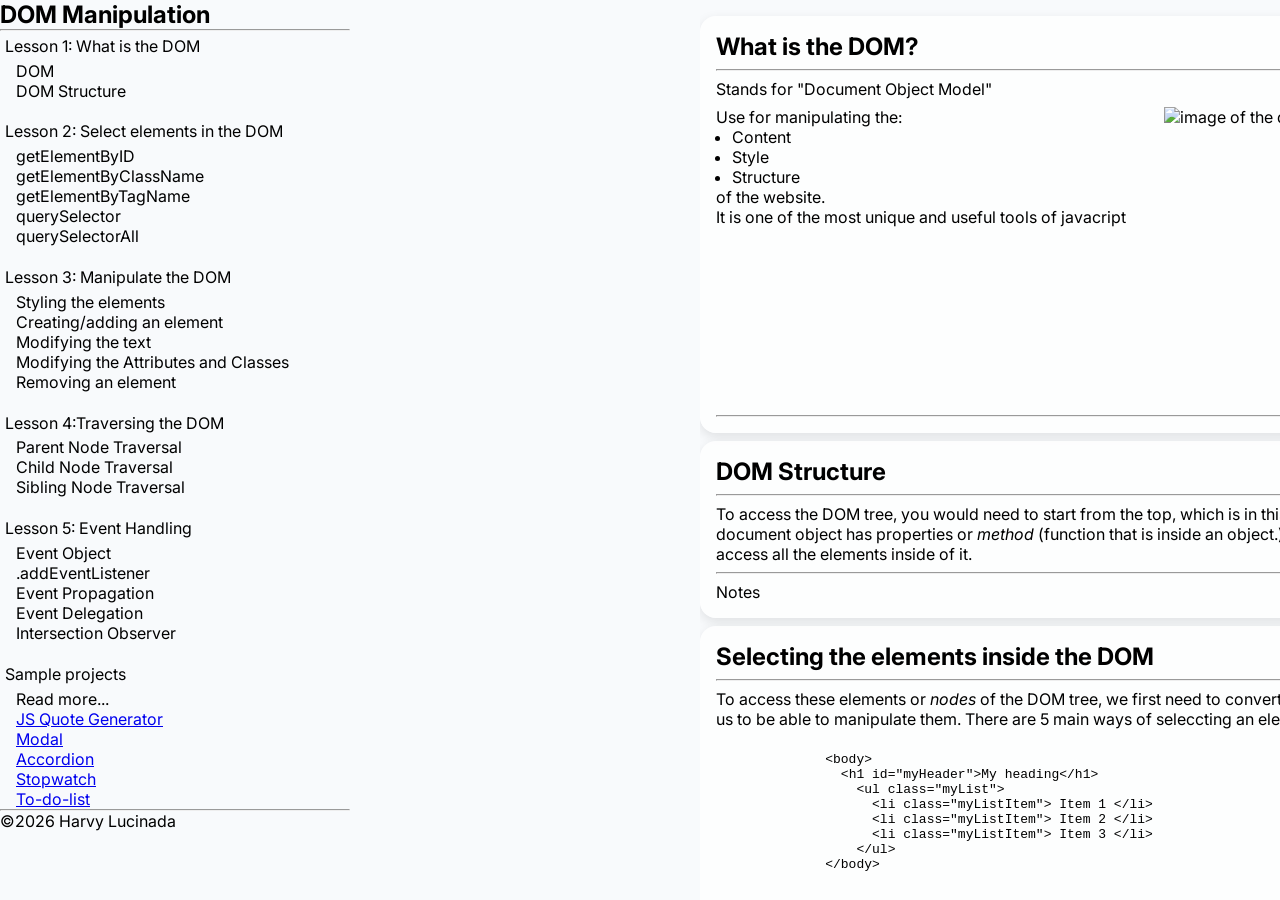
==== commit a8c585b8: "something" ====
--- a/index.html
+++ b/index.html
@@ -14,12 +14,11 @@
       rel="stylesheet"
     />
     <link href="https://cdn.jsdelivr.net/npm/prismjs/themes/prism-tomorrow.css" rel="stylesheet" />
-    <script src="./script.js" defer></script>
-    <script src="https://cdn.jsdelivr.net/npm/prismjs/prism.js" defer></script>
   
   </head>
   <body>
-    
+    <script src="script.js" defer></script>
+    <script src="https://cdn.jsdelivr.net/npm/prismjs/prism.js" defer></script>
     <nav>
       <header><h1 class="js-h1">DOM Manipulation</h1></header>
       <hr />
--- a/style.css
+++ b/style.css
@@ -1,55 +1,78 @@
 * {
-  box-sizing: border-box;
-  margin: 0;
-  padding: 0;
-}
+box-sizing: border-box;
+margin: 0;
+padding: 0;
+}
+
+/* :root {
+  --bg: #0f172a;
+  --sidebar: #1e293b;
+  --text: #e2e8f0;
+  --accent: #38bdf8; 
+} */
 
 :root {
-  --bg: #f8fafc;
-  --sidebar: #e2e8f0;
-  --text: #0f172a;
-  --accent: #3b82f6;
+--bg: #f8fafc;
+--sidebar: #e2e8f0;
+--text: #0f172a;
+--accent: #3b82f6;
 }
 
 body {
-  background-color: var(--bg);
-  font-family: Inter, monospace;
-  width: 100%;
-  min-height: 100vh;
-  display: grid;
-  grid-template-columns: 350px 1fr;
+background-color: var(--bg);
+font-family: Inter, monospace;
+width: 100%;
+min-height: 100vh;
+display: grid;
+grid-template-columns: 350px 1fr;
 }
 
 pre {
-  border-radius: 2rem;
+border-radius: 2rem;
+padding: 0;
+white-space: pre-wrap;
+  word-break: break-word; /* prevents overflow */
+  word-break: break-word;
+overflow-x: hidden;
+
+  
+}
+
+pre code {
+    padding: 0;
+    white-space: pre-wrap;
+    word-break: break-word;
+  }
   padding: 0;
   white-space: pre-wrap;
   word-break: break-word;
-  overflow-x: hidden;
-}
-
-pre code {
-  padding: 0;
-  white-space: pre-wrap;
-  word-break: break-word;
 }
 
 nav {
-  display: flex;
-  flex-direction: column;
-  gap: 1rem;
-  width: 320px;
-  position: fixed;
-  top: 1rem;
-  left: 1rem;
-  bottom: 1rem;
-  background-color: var(--sidebar);
-  padding: 0.5rem;
-  border-radius: 1rem;
-  box-shadow: 2px 2px 10px hsla(0, 0%, 48%, 0.678);
+display: flex;
+flex-direction: column;
+gap: 1rem;
+width: 320px;
+position: fixed;
+top: 1rem;
+left: 1rem;
+bottom: 1rem;
+background-color: var(--sidebar);
+padding: 0.5rem;
+border-radius: 1rem;
+box-shadow: 2px 2px 10px hsla(0, 0%, 48%, 0.678);
+
 }
 
 nav ol {
+    list-style: none;
+    display: flex;
+    flex-direction: column;
+    flex-grow: 1;
+    transition: 200ms ease-in-out;
+    gap: 1rem;
+
+  }
   list-style: none;
   display: flex;
   flex-direction: column;
@@ -58,14 +81,26 @@
   gap: 1rem;
 }
 
+ol   ul {
+      list-style: none;
+    }
 nav ol ul {
   list-style: none;
 }
 
 ol > li {
-  font-size: 1rem;
-}
-
+font-size: 1rem;
+}
+
+li  span {
+    display: flex;
+    padding: 0.3rem;
+    border-radius: 1rem;
+    flex: 1;
+  }
+ li span:hover {
+    background-color: hsla(0, 0%, 50%, 0.336);
+  }
 ol > li span {
   display: flex;
   padding: 0.3rem;
@@ -78,51 +113,75 @@
 }
 
 ul > li {
-  margin-left: 1rem;
+margin-left: 1rem;
 }
 
 /* main area */
+
 main {
-  padding: 1rem 0;
-  margin-left: 350px;
-  overflow-y: auto;
-  height: 100vh;
-  display: flex;
-  flex-direction: column;
-  width: calc(100vw - 350px);
-  background-color: var(--bg);
-  gap: 0.5rem;
+  /* border: 1px solid black; */
+padding: 1rem 0;
+margin-left: 350px;
+overflow-y: auto;
+height: 100vh;
+display: flex;
+flex-direction: column;
+width: calc(100vw - 350px);
+
+background-color: var(--bg);
+gap: 0.5rem;
 }
 
 .card {
-  display: flex;
-  position: relative;
-  padding: 1rem;
-  opacity: 0;
-  transform: translateX(-100px);
-  flex-direction: column;
-  gap: 0.5rem;
+display: flex;
+position: relative;
+padding: 1rem;
+opacity: 0;
+transform: translateX(-100px);
+flex-direction: column;
+gap: 0.5rem;
+  /* ai */
+  background-color: hsla(0, 0%, 100%, 0.801); /* pure white for contrast */
+  border-radius: 1rem; /* rounded corners */
+  box-shadow: 0 4px 12px rgba(0, 0, 0, 0.1); /* subtle shadow */
   background-color: hsla(0, 0%, 100%, 0.801);
   border-radius: 1rem;
   box-shadow: 0 4px 12px rgba(0, 0, 0, 0.1);
-  transition: all 300ms ease-in-out;
+transition: all 300ms ease-in-out;
 }
 
 .card.show {
-  transform: translateX(0);
-  opacity: 1;
+transform: translateX(0);
+opacity: 1;
 }
 
 .highlight {
-  background-color: red;
+background-color: red;
 }
 
 #lesson-one-div {
-  display: flex;
+display: flex;
+
+  
+
+
 }
 
 #lesson-one-div ul {
-  display: flex;
+    display: flex;
+    flex-direction: column;
+    margin-right: auto;
+  }
+
+  #lesson-one-div img {
+    width: 450px;
+    height: 300px;
+  }
+
+/* code-block */
+/* #code-block {
+display: flex;
+  gap: 1rem;
   flex-direction: column;
   margin-right: auto;
 }
@@ -132,15 +191,20 @@
   height: 300px;
 }
 
+  } */
 /* fourth answer toggle */
 .toggle-fourth-answer {
-  transition: 200ms ease-in-out;
+transition: 200ms ease-in-out;
 }
 
 .lesson-four-question {
-  display: flex;
+display: flex;
+  flex-direction: column;  
   flex-direction: column;
 }
+.lesson-four-question button:active {
+    transform: scale(0.95);
+  }
 
 .lesson-four-question button {
   display: inline-block;
@@ -153,6 +217,18 @@
 }
 
 .lesson-four-question button:hover {
+    background-color: rgba(255, 255, 255, 1);
+    border-color: rgba(0, 0, 0, 0.7);
+  }
+  .lesson-four-question button {
+    display: inline-block;
+    cursor: pointer;
+    border-radius: 1rem;
+    background-color: rgba(255, 255, 255, 0.6);
+    border-color: rgba(0, 0, 0, 0.5);
+    padding: 4px;
+    transition: 200ms ease-in-out;
+  }
   background-color: rgba(255, 255, 255, 1);
   border-color: rgba(0, 0, 0, 0.7);
 }
@@ -162,16 +238,28 @@
 }
 
 .hidden {
-  display: none;
+display: none;
 }
 
 .set-btn-one {
-  display: flex;
-  padding: 0.7rem;
-  gap: 1rem;
-  width: fit-content;
-  border-radius: 1rem;
-}
+display: flex;
+padding: 0.7rem;
+gap: 1rem;
+
+width: fit-content;
+border-radius: 1rem;
+
+
+}
+  .set-btn-one.group-one {
+    display: flex;
+    flex-direction: column;
+    gap: 0.7rem;
+    background-color: antiquewhite;
+    padding: 10px;
+    border-radius: 1rem;
+
+  
 
 .set-btn-one .group-one {
   display: flex;
@@ -182,6 +270,8 @@
   border-radius: 1rem;
 }
 
+   
+  }
 .set-btn-one .group-one button {
   border-radius: 1rem;
   border: 1px solid transparent;
@@ -191,39 +281,68 @@
   transition: 200ms ease-in-out;
 }
 
+.set-btn-one input {
+      padding: 6px;
+    }
 .set-btn-one .group-one button:hover {
   background-color: hsla(0, 0%, 77%, 0.9);
 }
 
+    .set-btn-one button:hover {
+      background-color: hsla(0, 0%, 77%, 0.9);
+    }
+  .set-btn-one button {
+      border-radius: 1rem;
+      border: 1px solid transparent;
+      background-color: hsla(0, 0%, 77%, 0.7);
+      padding: 6px 6px;
+      cursor: pointer;
+      transition: 200ms ease-in-out;
+    }
 .set-btn-one .group-one input {
   padding: 6px;
 }
 
 .clickEvent-btn,
 .hoverEvent-btn {
-  width: 100px;
-  height: 100px;
-  border-radius: 25px;
-  margin-top: 10px;
-  border: none;
-  transition: 200ms ease-in-out;
+width: 100px;
+height: 100px;
+border-radius: 25px;
+margin-top: 10px;
+border: none;
+transition: 200ms ease-in-out;
 }
 
 .clickEvent-btn:active,
 .hoverEvent-btn:active {
-  transform: scale(0.95);
+transform: scale(0.95);
 }
 
 #delegation-div {
-  background-color: lightgrey;
-  border-radius: 1rem;
-  padding: 1rem;
-  display: grid;
-  grid-template-columns: 1fr 1fr;
-  gap: 10px;
+background-color: lightgrey;
+border-radius: 1rem;
+padding: 1rem;
+display: grid;
+grid-template-columns: 1fr 1fr;
+gap: 10px;
 }
 
 #delegation-div h3 {
+    margin-bottom: 10px;
+  }
+ #delegation-div #pesudo-console {
+    background-color: antiquewhite;
+    padding: 0.5rem;
+    border-radius: 1rem;
+    overflow-y: scroll;
+    height: 200px;
+  }
+  #delegation-div #code-area {
+    background-color: rgba(0, 0, 0, 0.801);
+    color: white;
+    padding: 1rem;
+    border-radius: 1rem;
+  }
   margin-bottom: 10px;
 }
 
@@ -243,23 +362,23 @@
 }
 
 .js-article {
-  height: 50px;
-  overflow-y: hidden;
-  padding: 0.5rem;
+height: 50px;
+overflow-y: hidden;
+padding: 0.5rem;
 }
 
 .js-readMore-btn {
-  color: rgba(116, 116, 116, 0.945);
-  border: none;
-  outline: none;
-  transition: all 200ms ease-in-out;
-  padding-left: 0.5rem;
+color: rgba(116, 116, 116, 0.945);
+border: none;
+outline: none;
+transition: all 200ms ease-in-out;
+padding-left: 0.5rem;
 }
 
 .js-readMore-btn:hover {
-  text-decoration: underline;
+text-decoration: underline;
 }
 
 .expandArticle {
-  height: fit-content;
-}
+height: fit-content;
+}
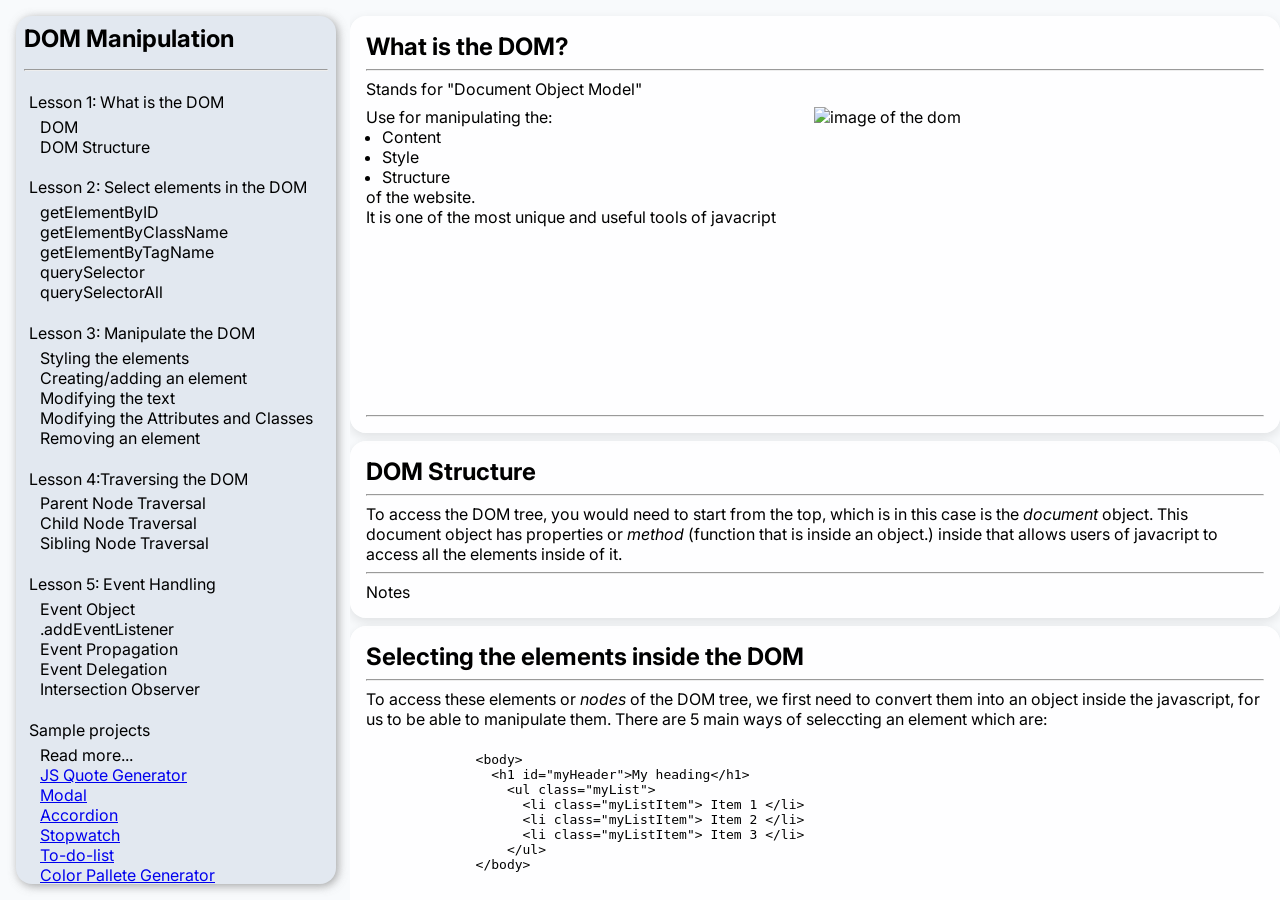
==== commit 0c471bdd: "add new item" ====
--- a/index.html
+++ b/index.html
@@ -77,6 +77,7 @@
             <li><a href="./accordion/index.html"  target="_blank">Accordion</a></li>
             <li><a href="./stopwatch/index.html"  target="_blank">Stopwatch</a></li>
             <li><a href="./to-do-list/index.html"  target="_blank">To-do-list</a></li>
+            <li><a href="./color-pallete-generator/index.html"  target="_blank">Color Pallete Generator</a></li>
           </ul>
         </li>
       </ol>
--- a/style.css
+++ b/style.css
@@ -1,78 +1,57 @@
 * {
-box-sizing: border-box;
-margin: 0;
-padding: 0;
-}
-
-/* :root {
-  --bg: #0f172a;
-  --sidebar: #1e293b;
-  --text: #e2e8f0;
-  --accent: #38bdf8; 
-} */
+  box-sizing: border-box;
+  margin: 0;
+  padding: 0;
+}
 
 :root {
---bg: #f8fafc;
---sidebar: #e2e8f0;
---text: #0f172a;
---accent: #3b82f6;
+  --bg: #f8fafc;
+  --sidebar: #e2e8f0;
+  --text: #0f172a;
+  --accent: #3b82f6;
 }
 
 body {
-background-color: var(--bg);
-font-family: Inter, monospace;
-width: 100%;
-min-height: 100vh;
-display: grid;
-grid-template-columns: 350px 1fr;
+  background-color: var(--bg);
+  font-family: Inter, monospace;
+  width: 100%;
+  min-height: 100vh;
+  display: grid;
+  grid-template-columns: 350px 1fr;
 }
 
 pre {
-border-radius: 2rem;
-padding: 0;
-white-space: pre-wrap;
-  word-break: break-word; /* prevents overflow */
-  word-break: break-word;
-overflow-x: hidden;
-
-  
-}
-
-pre code {
-    padding: 0;
-    white-space: pre-wrap;
-    word-break: break-word;
-  }
+  border-radius: 2rem;
   padding: 0;
   white-space: pre-wrap;
   word-break: break-word;
-}
+  overflow-x: hidden;
+}
+
+pre code {
+  padding: 0;
+  white-space: pre-wrap;
+  word-break: break-word;
+}
+
+/* NAV */
 
 nav {
-display: flex;
-flex-direction: column;
-gap: 1rem;
-width: 320px;
-position: fixed;
-top: 1rem;
-left: 1rem;
-bottom: 1rem;
-background-color: var(--sidebar);
-padding: 0.5rem;
-border-radius: 1rem;
-box-shadow: 2px 2px 10px hsla(0, 0%, 48%, 0.678);
-
+  display: flex;
+  flex-direction: column;
+  gap: 1rem;
+  width: 320px;
+  position: fixed;
+  top: 1rem;
+  left: 1rem;
+  bottom: 1rem;
+  background-color: var(--sidebar);
+  padding: 0.5rem;
+  border-radius: 1rem;
+  box-shadow: 2px 2px 10px hsla(0, 0%, 48%, 0.678);
 }
 
 nav ol {
-    list-style: none;
-    display: flex;
-    flex-direction: column;
-    flex-grow: 1;
-    transition: 200ms ease-in-out;
-    gap: 1rem;
-
-  }
   list-style: none;
   display: flex;
   flex-direction: column;
@@ -81,26 +60,14 @@
   gap: 1rem;
 }
 
-ol   ul {
-      list-style: none;
-    }
 nav ol ul {
   list-style: none;
 }
 
 ol > li {
-font-size: 1rem;
-}
-
-li  span {
-    display: flex;
-    padding: 0.3rem;
-    border-radius: 1rem;
-    flex: 1;
-  }
- li span:hover {
-    background-color: hsla(0, 0%, 50%, 0.336);
-  }
+  font-size: 1rem;
+}
+
 ol > li span {
   display: flex;
   padding: 0.3rem;
@@ -113,75 +80,54 @@
 }
 
 ul > li {
-margin-left: 1rem;
-}
-
-/* main area */
+  margin-left: 1rem;
+}
+
+/* MAIN */
 
 main {
-  /* border: 1px solid black; */
-padding: 1rem 0;
-margin-left: 350px;
-overflow-y: auto;
-height: 100vh;
-display: flex;
-flex-direction: column;
-width: calc(100vw - 350px);
-
-background-color: var(--bg);
-gap: 0.5rem;
+  padding: 1rem 0;
+  margin-left: 350px;
+  overflow-y: auto;
+  height: 100vh;
+  display: flex;
+  flex-direction: column;
+  width: calc(100vw - 350px);
+  background-color: var(--bg);
+  gap: 0.5rem;
 }
 
 .card {
-display: flex;
-position: relative;
-padding: 1rem;
-opacity: 0;
-transform: translateX(-100px);
-flex-direction: column;
-gap: 0.5rem;
-  /* ai */
-  background-color: hsla(0, 0%, 100%, 0.801); /* pure white for contrast */
-  border-radius: 1rem; /* rounded corners */
-  box-shadow: 0 4px 12px rgba(0, 0, 0, 0.1); /* subtle shadow */
+  display: flex;
+  position: relative;
+  padding: 1rem;
+  opacity: 0;
+  transform: translateX(-100px);
+  flex-direction: column;
+  gap: 0.5rem;
   background-color: hsla(0, 0%, 100%, 0.801);
   border-radius: 1rem;
   box-shadow: 0 4px 12px rgba(0, 0, 0, 0.1);
-transition: all 300ms ease-in-out;
+  transition: all 300ms ease-in-out;
 }
 
 .card.show {
-transform: translateX(0);
-opacity: 1;
+  transform: translateX(0);
+  opacity: 1;
 }
 
 .highlight {
-background-color: red;
-}
+  background-color: red;
+}
+
+/* LESSON ONE */
 
 #lesson-one-div {
-display: flex;
-
-  
-
-
+  display: flex;
 }
 
 #lesson-one-div ul {
-    display: flex;
-    flex-direction: column;
-    margin-right: auto;
-  }
-
-  #lesson-one-div img {
-    width: 450px;
-    height: 300px;
-  }
-
-/* code-block */
-/* #code-block {
-display: flex;
-  gap: 1rem;
+  display: flex;
   flex-direction: column;
   margin-right: auto;
 }
@@ -191,20 +137,16 @@
   height: 300px;
 }
 
-  } */
-/* fourth answer toggle */
+/* LESSON FOUR */
+
 .toggle-fourth-answer {
-transition: 200ms ease-in-out;
+  transition: 200ms ease-in-out;
 }
 
 .lesson-four-question {
-display: flex;
-  flex-direction: column;  
-  flex-direction: column;
-}
-.lesson-four-question button:active {
-    transform: scale(0.95);
-  }
+  display: flex;
+  flex-direction: column;
+}
 
 .lesson-four-question button {
   display: inline-block;
@@ -217,18 +159,6 @@
 }
 
 .lesson-four-question button:hover {
-    background-color: rgba(255, 255, 255, 1);
-    border-color: rgba(0, 0, 0, 0.7);
-  }
-  .lesson-four-question button {
-    display: inline-block;
-    cursor: pointer;
-    border-radius: 1rem;
-    background-color: rgba(255, 255, 255, 0.6);
-    border-color: rgba(0, 0, 0, 0.5);
-    padding: 4px;
-    transition: 200ms ease-in-out;
-  }
   background-color: rgba(255, 255, 255, 1);
   border-color: rgba(0, 0, 0, 0.7);
 }
@@ -238,28 +168,18 @@
 }
 
 .hidden {
-display: none;
-}
+  display: none;
+}
+
+/* BUTTON GROUP */
 
 .set-btn-one {
-display: flex;
-padding: 0.7rem;
-gap: 1rem;
-
-width: fit-content;
-border-radius: 1rem;
-
-
-}
-  .set-btn-one.group-one {
-    display: flex;
-    flex-direction: column;
-    gap: 0.7rem;
-    background-color: antiquewhite;
-    padding: 10px;
-    border-radius: 1rem;
-
-  
+  display: flex;
+  padding: 0.7rem;
+  gap: 1rem;
+  width: fit-content;
+  border-radius: 1rem;
+}
 
 .set-btn-one .group-one {
   display: flex;
@@ -270,8 +190,6 @@
   border-radius: 1rem;
 }
 
-   
-  }
 .set-btn-one .group-one button {
   border-radius: 1rem;
   border: 1px solid transparent;
@@ -281,79 +199,54 @@
   transition: 200ms ease-in-out;
 }
 
-.set-btn-one input {
-      padding: 6px;
-    }
 .set-btn-one .group-one button:hover {
   background-color: hsla(0, 0%, 77%, 0.9);
 }
 
-    .set-btn-one button:hover {
-      background-color: hsla(0, 0%, 77%, 0.9);
-    }
-  .set-btn-one button {
-      border-radius: 1rem;
-      border: 1px solid transparent;
-      background-color: hsla(0, 0%, 77%, 0.7);
-      padding: 6px 6px;
-      cursor: pointer;
-      transition: 200ms ease-in-out;
-    }
 .set-btn-one .group-one input {
   padding: 6px;
 }
 
+/* EVENTS */
+
 .clickEvent-btn,
 .hoverEvent-btn {
-width: 100px;
-height: 100px;
-border-radius: 25px;
-margin-top: 10px;
-border: none;
-transition: 200ms ease-in-out;
+  width: 100px;
+  height: 100px;
+  border-radius: 25px;
+  margin-top: 10px;
+  border: none;
+  transition: 200ms ease-in-out;
 }
 
 .clickEvent-btn:active,
 .hoverEvent-btn:active {
-transform: scale(0.95);
-}
+  transform: scale(0.95);
+}
+
+/* DELEGATION */
 
 #delegation-div {
-background-color: lightgrey;
-border-radius: 1rem;
-padding: 1rem;
-display: grid;
-grid-template-columns: 1fr 1fr;
-gap: 10px;
+  background-color: lightgrey;
+  border-radius: 1rem;
+  padding: 1rem;
+  display: grid;
+  grid-template-columns: 1fr 1fr;
+  gap: 10px;
 }
 
 #delegation-div h3 {
-    margin-bottom: 10px;
-  }
- #delegation-div #pesudo-console {
-    background-color: antiquewhite;
-    padding: 0.5rem;
-    border-radius: 1rem;
-    overflow-y: scroll;
-    height: 200px;
-  }
-  #delegation-div #code-area {
-    background-color: rgba(0, 0, 0, 0.801);
-    color: white;
-    padding: 1rem;
-    border-radius: 1rem;
-  }
   margin-bottom: 10px;
 }
 
-#code-area {
+#delegation-div #code-area {
   background-color: rgba(0, 0, 0, 0.801);
   color: white;
   padding: 1rem;
   border-radius: 1rem;
 }
 
-#pesudo-console {
+#delegation-div #pesudo-console {
   background-color: antiquewhite;
   padding: 0.5rem;
   border-radius: 1rem;
@@ -361,24 +254,26 @@
   height: 200px;
 }
 
+/* ARTICLE */
+
 .js-article {
-height: 50px;
-overflow-y: hidden;
-padding: 0.5rem;
+  height: 50px;
+  overflow-y: hidden;
+  padding: 0.5rem;
 }
 
 .js-readMore-btn {
-color: rgba(116, 116, 116, 0.945);
-border: none;
-outline: none;
-transition: all 200ms ease-in-out;
-padding-left: 0.5rem;
+  color: rgba(116, 116, 116, 0.945);
+  border: none;
+  outline: none;
+  transition: all 200ms ease-in-out;
+  padding-left: 0.5rem;
 }
 
 .js-readMore-btn:hover {
-text-decoration: underline;
+  text-decoration: underline;
 }
 
 .expandArticle {
-height: fit-content;
-}
+  height: fit-content;
+}
